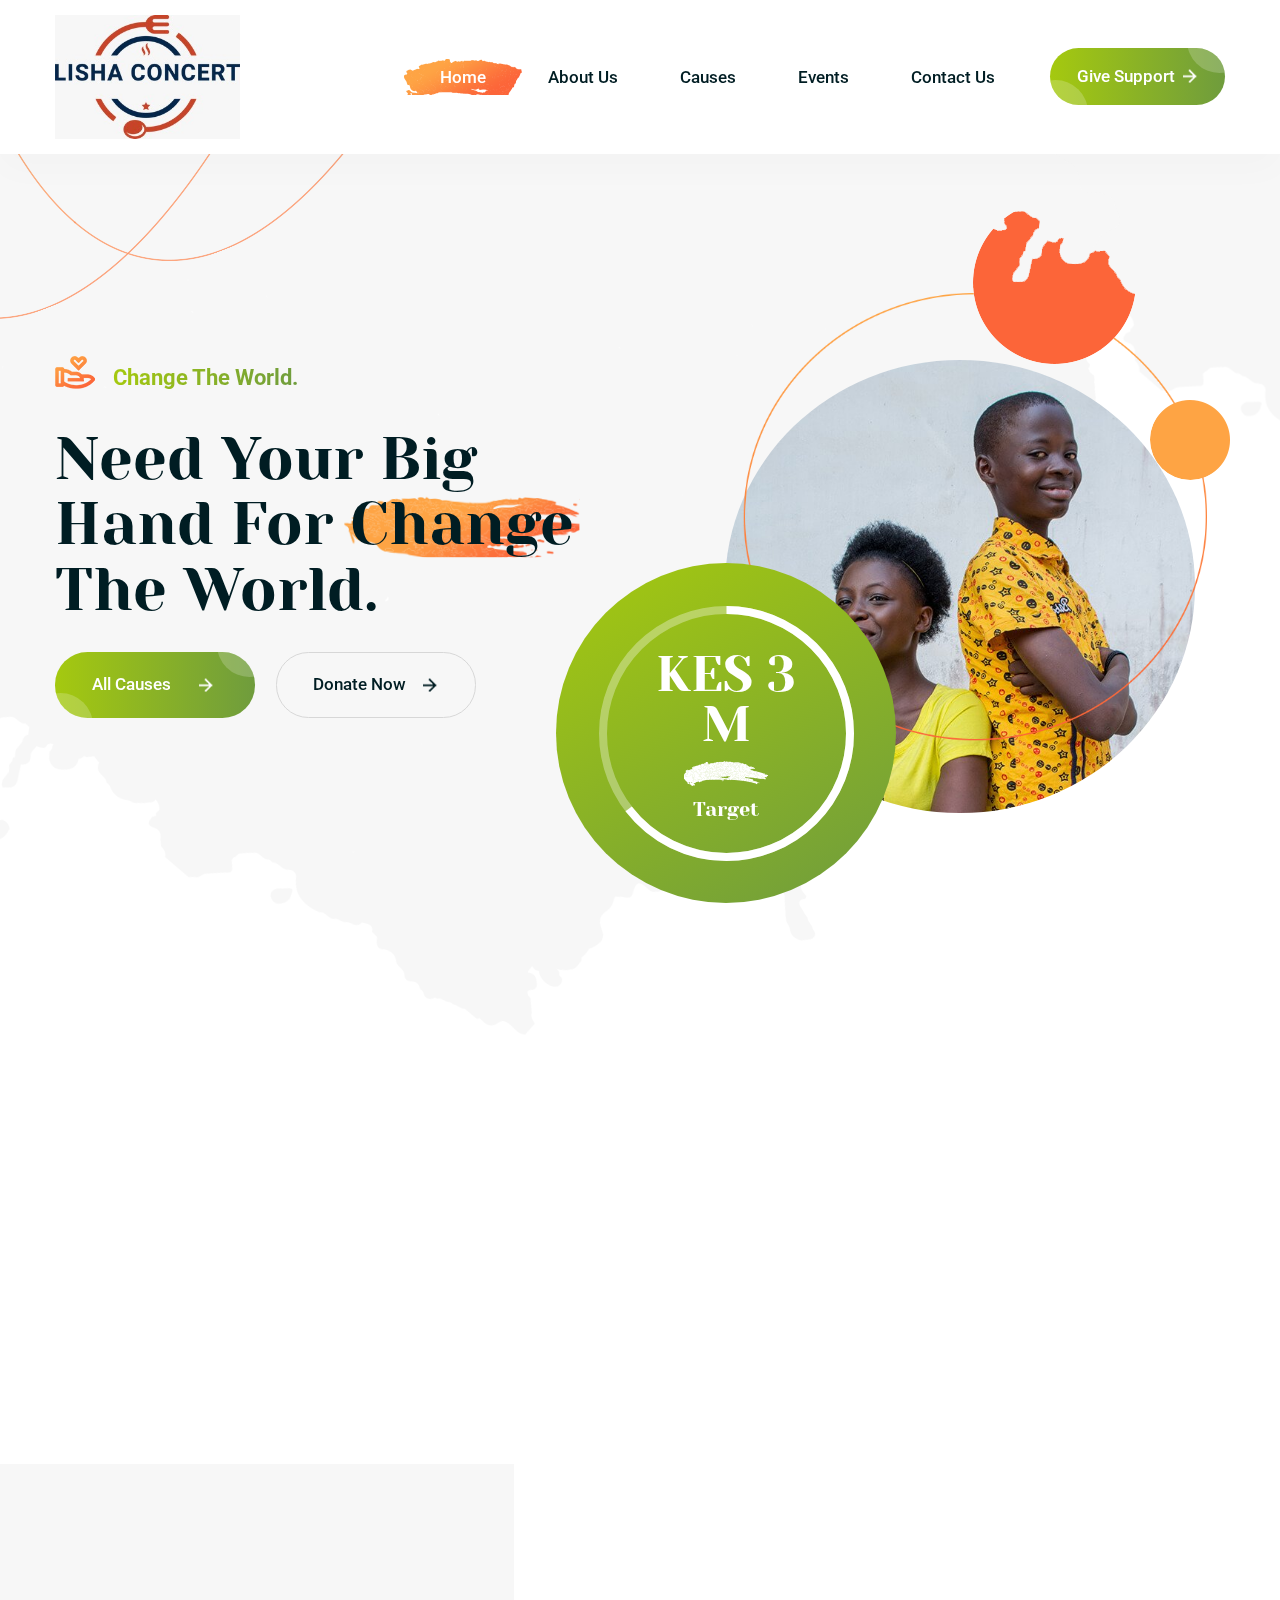
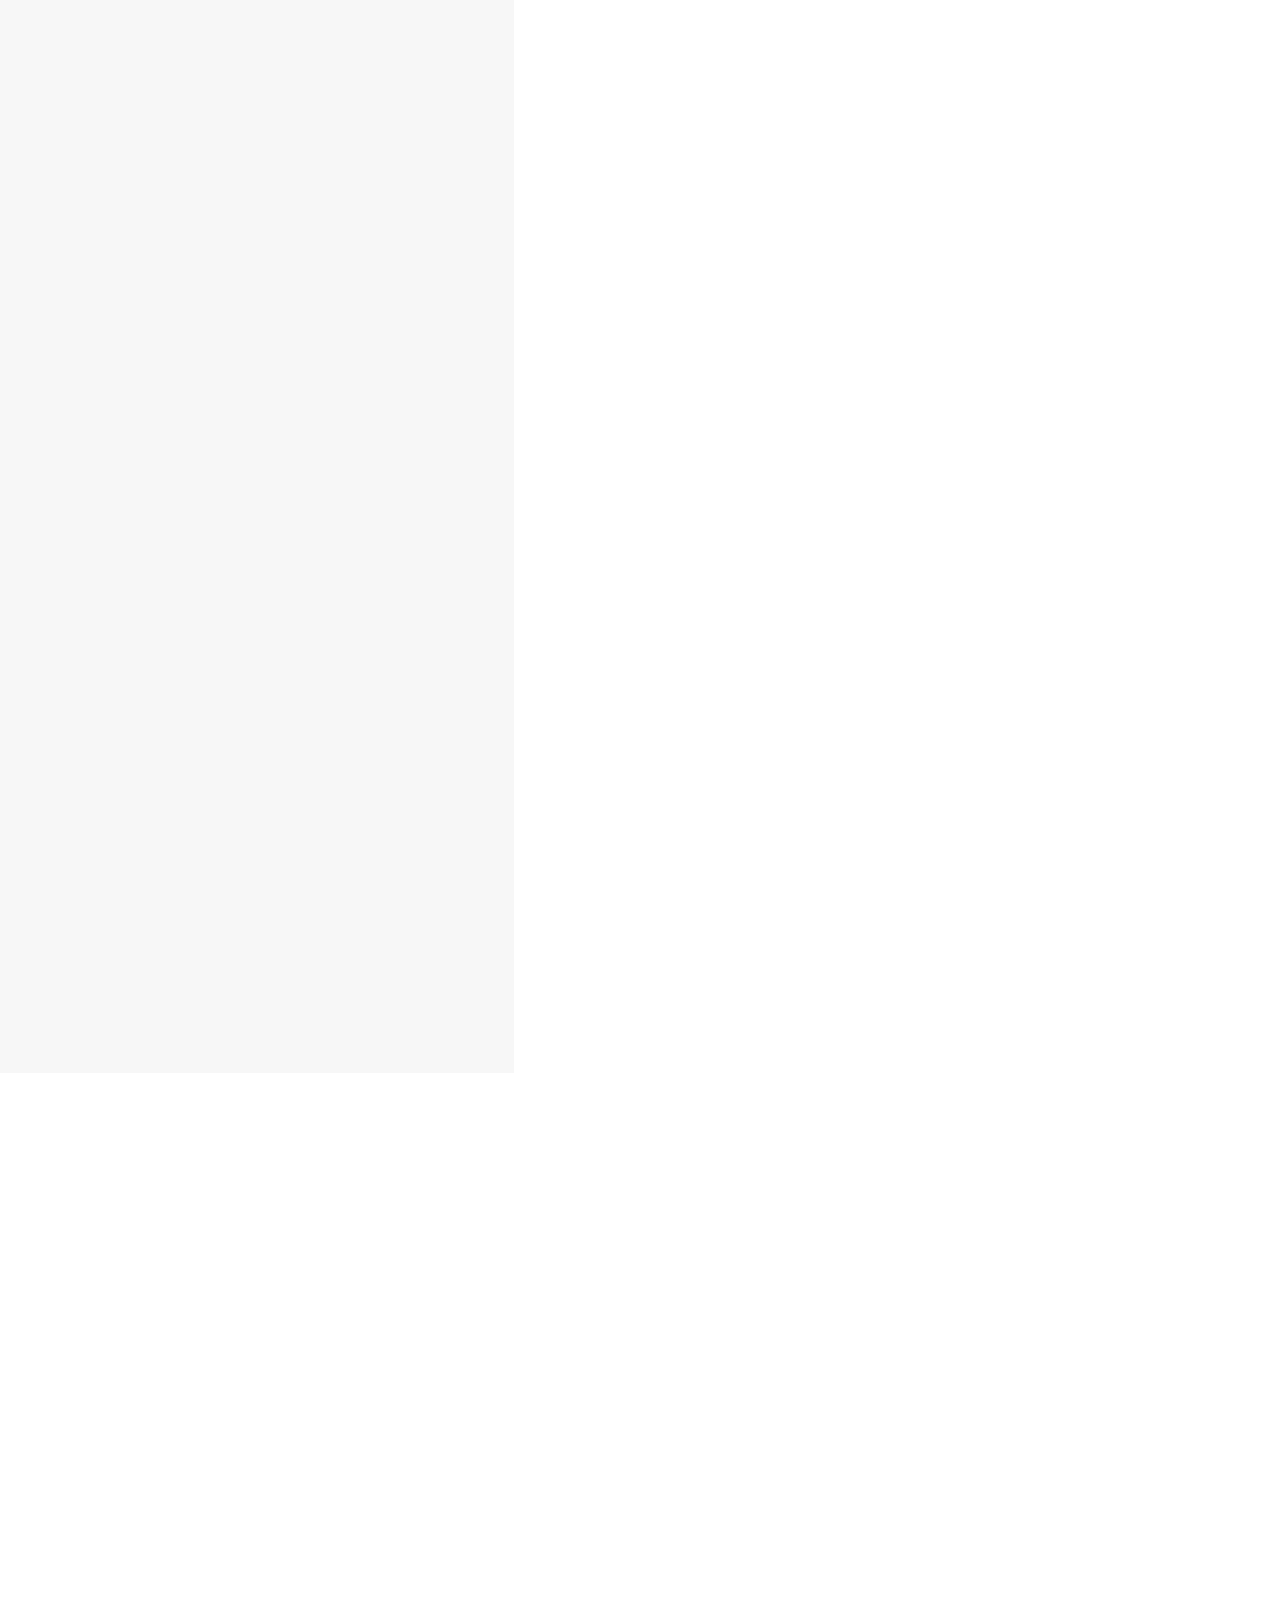
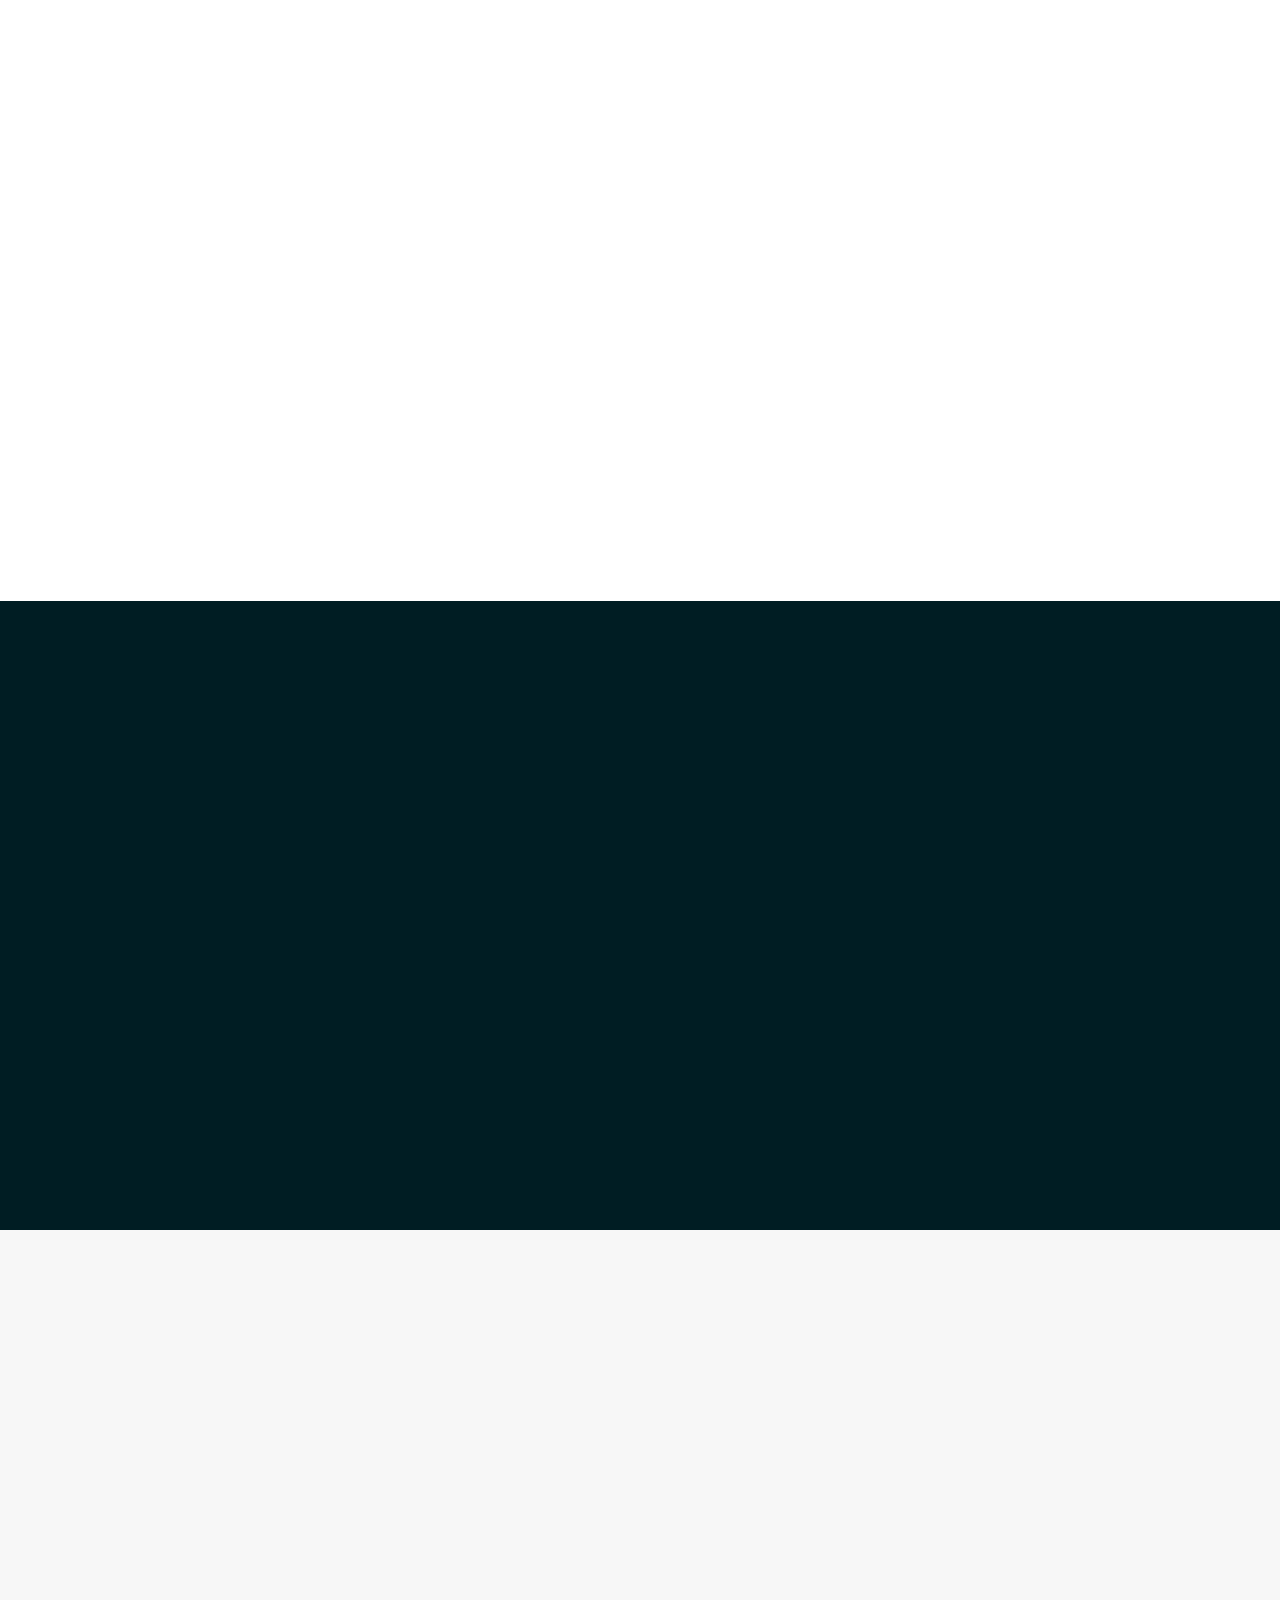
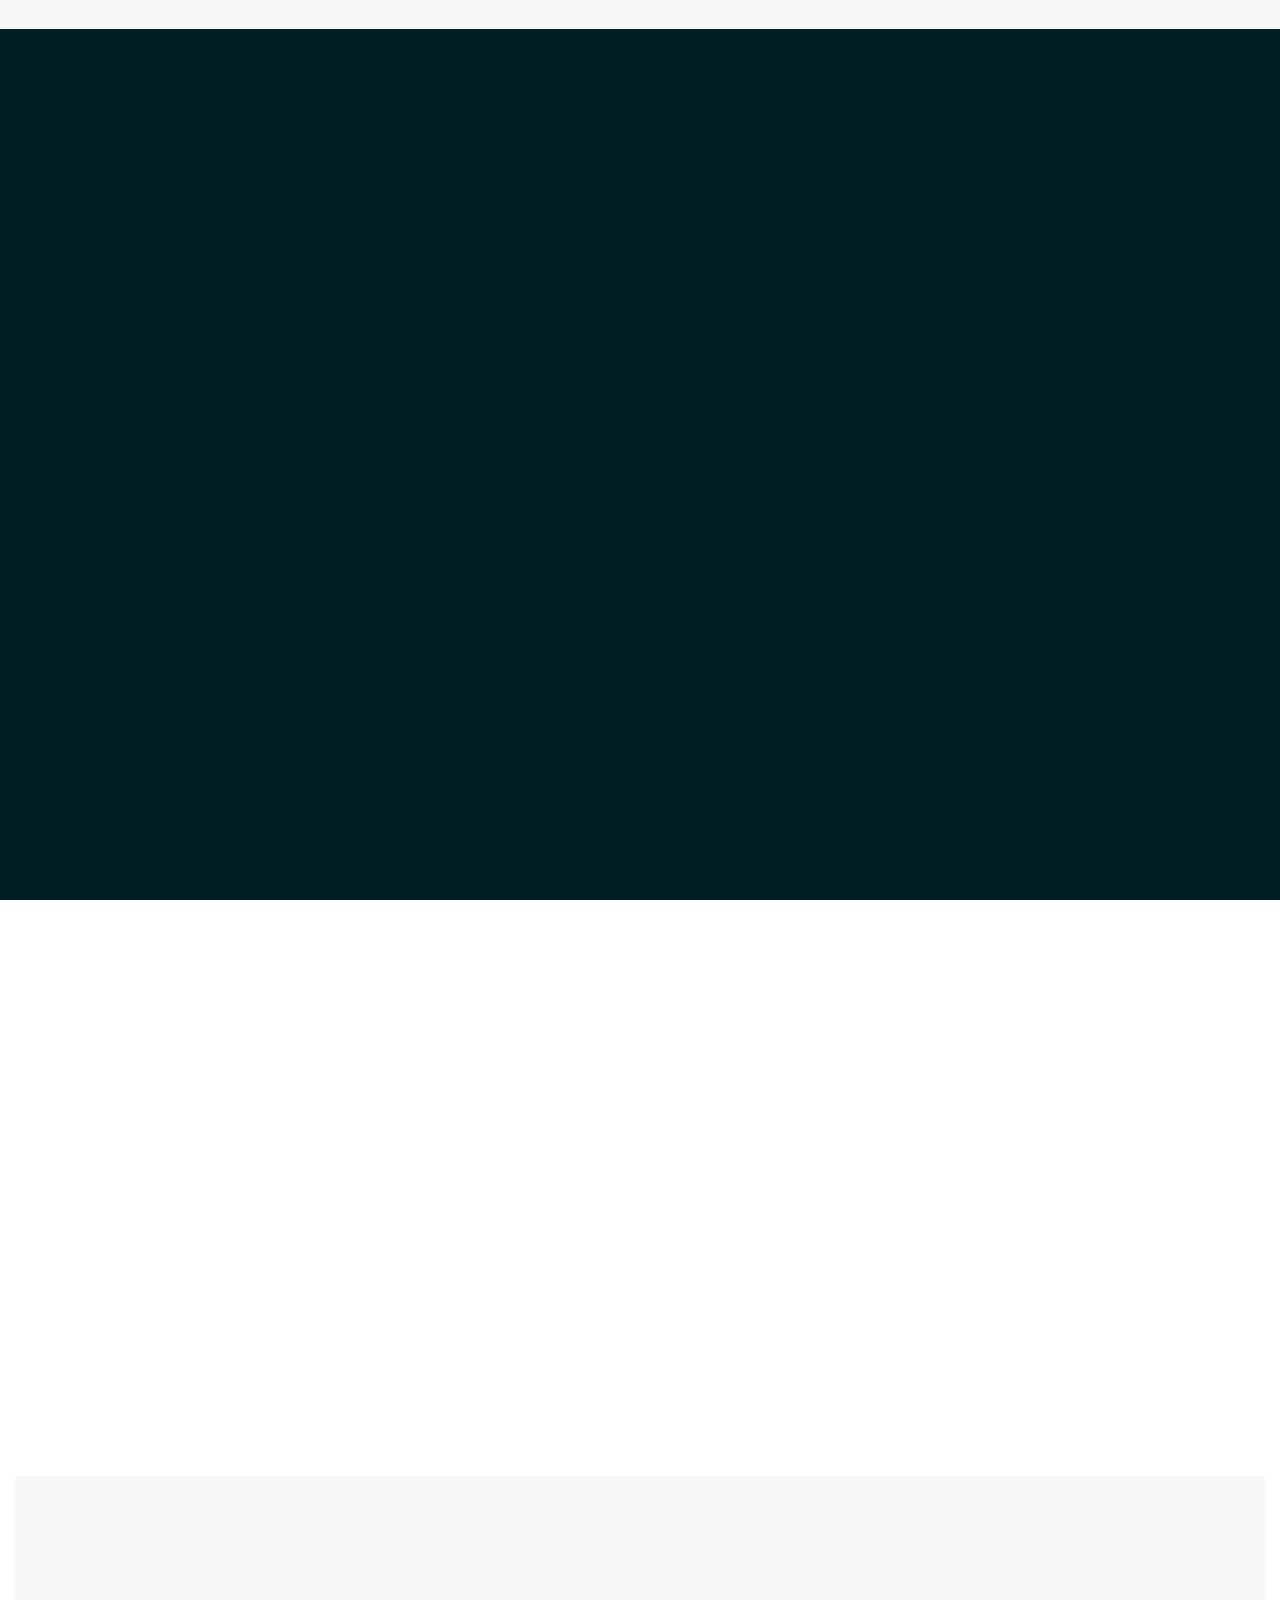
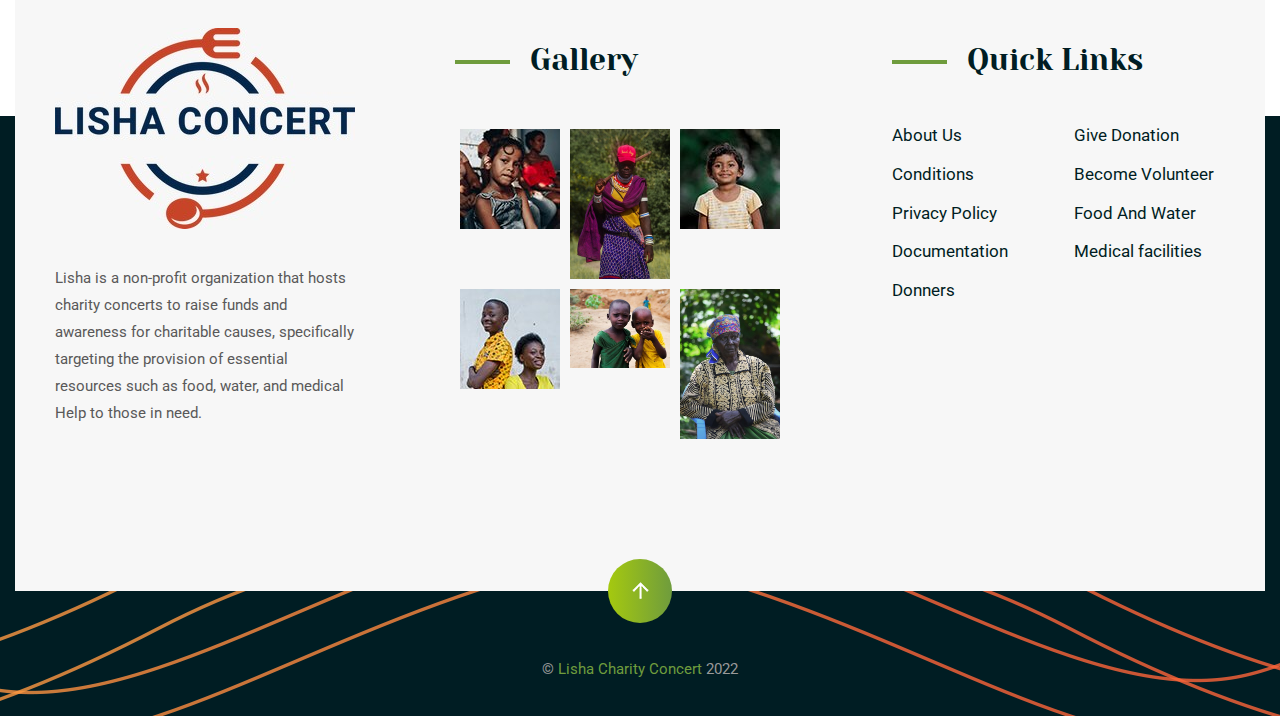
==== index.html @ ec99d7b7 "1st commit" ====
<!DOCTYPE html>
<html lang="en">

<head>
    <meta charset="utf-8">
    <meta http-equiv="X-UA-Compatible" content="IE=edge">
    <meta name="viewport" content="width=device-width, initial-scale=1.0" />

    <title>Lisha Charity Concert</title>

    <!--== Favicon ==-->
    <link rel="shortcut icon" href="assets/img/favicon.ico" type="image/x-icon" />

    <!--== Google Fonts ==-->
    <link href="https://fonts.googleapis.com/css?family=Yeseva+One:400" rel="stylesheet">
    <link href="https://fonts.googleapis.com/css?family=Roboto:300,400,400i,500,500i,700,700i" rel="stylesheet">

    <!--== Bootstrap CSS ==-->
    <link href="assets/css/bootstrap.min.css" rel="stylesheet"/>
    <!--== Icofont CSS ==-->
    <link href="assets/css/icofont.css" rel="stylesheet"/>
    <!--== ElegantIcons CSS ==-->
    <link href="assets/css/elegantIcons.css" rel="stylesheet"/>
    <!--== Animate CSS ==-->
    <link href="assets/css/animate.css" rel="stylesheet"/>
    <!--== Aos CSS ==-->
    <link href="assets/css/aos.css" rel="stylesheet"/>
    <!--== FancyBox CSS ==-->
    <link href="assets/css/jquery.fancybox.min.css" rel="stylesheet"/>
    <!--== Slicknav CSS ==-->
    <link href="assets/css/slicknav.css" rel="stylesheet"/>
    <!--== Swiper CSS ==-->
    <link href="assets/css/swiper.min.css" rel="stylesheet"/>
    <!--== Main Style CSS ==-->
    <link href="assets/css/style.css" rel="stylesheet" />

</head>

<body>

<!--wrapper start-->
<div class="wrapper home-default-wrapper">

  <!--== Start Preloader Content ==-->
  <div class="preloader-wrap">
    <div class="preloader">
      <span class="dot"></span>
      <div class="dots">
        <span></span>
        <span></span>
        <span></span>
      </div>
    </div>
  </div>
  <!--== End Preloader Content ==-->

  <!--== Start Header Wrapper ==-->
  <header class="header-area header-default sticky-header">
    <div class="container">
      <div class="row align-items-center">
        <div class="col-5 col-sm-3 col-md-3 col-lg-2 pr-0">
          <div class="header-logo-area">
            <a href="index.html">
              <img class="logo-main" src="assets/img/logo.png" alt="Logo" />
              <img class="logo-light" src="assets/img/logo.png" alt="Logo" />
            </a>
          </div>
        </div>
        <div class="col-7 col-sm-9 col-md-9 col-lg-10">
          <div class="header-align">
            <div class="header-navigation-area">
              <ul class="main-menu nav justify-content-center">
                <li class="active"><a href="index.html">Home</a></li>
                <li><a href="about.html">About Us</a></li>
                <li class="has-submenu"><a href="causes.html">Causes</a>
                  <!-- <ul class="submenu-nav">
                    <li><a href="causes.html">Causes</a></li>
                    <li><a href="causes-details.html">Causes Details</a></li>
                  </ul> -->
                </li>
                
                <li class="has-submenu"><a href="event-details.html">Events</a>
                  <!-- <ul class="submenu-nav">
                    <li><a href="event-details.html">Event Details</a></li>
                    <li><a href="volunteer.html">Volunteer</a></li>
                  </ul> -->
                </li>
                <li><a href="contact.html">Contact Us</a></li>
              </ul>
            </div>
            <div class="header-action-area">
              <button class="btn-menu d-xl-none">
                <span></span>
                <span></span>
                <span></span>
              </button>
              <a href="contact.html" class="btn-theme btn-gradient btn-slide btn-style">Give Support <img class="icon icon-img" src="assets/img/icons/arrow-line-right2.png" alt="Icon"></a>
            </div>
          </div>
        </div>
      </div>
    </div>
  </header>
  <!--== End Header Wrapper ==-->
  
  <main class="main-content">
    <!--== Start Hero Area Wrapper ==-->
    <section class="home-slider-area slider-default">
      <div class="home-slider-content">
        <!-- Start Slide Item -->
        <div class="home-slider-item">
          <div class="slider-content-area">
            <div class="container">
              <div class="row">
                <div class="col-md-6 col-lg-6 col-xl-7">
                  <div class="content" data-aos="fade-right" data-aos-duration="1000">
                    <div class="subtitle-content">
                      <img src="assets/img/icons/1.png" alt="Givest-HasTech">
                      <h6>Change The World.</h6>
                    </div>
                    <div class="tittle-wrp">
                      <h2>Need Your Big Hand For <span>Change</span> The World.</h2>
                    </div>
                    <div class="btn-wrp">
                      <a href="causes.html" class="btn-theme btn-gradient btn-slide btn-style">All Causes <img class="icon icon-img" src="assets/img/icons/arrow-line-right2.png" alt="Icon"></a>
                      <a href="#/" class="btn-theme btn-border btn-black btn-style">Donate Now <img class="icon icon-img" src="assets/img/icons/arrow-right-line-dark.png" alt="Icon"></a>
                    </div>
                  </div>
                </div>
                <div class="col-md-5 offset-md-1 col-lg-5 offset-lg-1 col-xl-5 offset-xl-0">
                  <div class="layer-style">
                    <div class="thumb scene">
                      <span class="scene-layer" data-depth="0.20">                     
                        <img class="" src="assets/img/slider/1.jpg" alt="Image-Givest">
                      </span>
                      <div class="shape-circle scene">
                        <span class="scene-layer" data-depth="0.10">
                          <img src="assets/img/shape/circle1.png" alt="Image-Givest">
                        </span>
                        <span class="scene-layer" data-depth="0.40">                        
                          <img class="circle-img" src="assets/img/shape/2.png" alt="Image-Givest">
                        </span>
                      </div>
                    </div>
                    <div class="shape-style1 scene">
                      <span class="scene-layer" data-depth="0.30">
                        <img src="assets/img/shape/1.png" alt="Image-Givest">
                      </span>
                    </div>
                    <div class="donate-circle-wrp">
                      <div class="pie-chart-circle" data-size="255" data-line-width="8" data-line-cap="butt" data-track-color="#ffffff54" data-bar-color="#fff" data-percent="68"></div>
                      <div class="donate-content">
                        <div class="raised-amount">KES 3 M</div>
                        <img class="line-shape-img" src="assets/img/shape/line-s2.png" alt="Image-Givest">
                        <h5 class="donate-title">Target</h5>
                      </div>
                    </div>
                  </div>
                </div>
              </div>
            </div>
            <div class="slider-shape">
              <div class="shape-style1">
                <img class="shape-img1" src="assets/img/shape/map1.png" alt="Image-Givest">
              </div>
              <div class="shape-style2">
                <img class="shape-img2" src="assets/img/shape/map2.png" alt="Image-Givest">
              </div>
              <div class="shape-style3">
                <img class="shape-img3" src="assets/img/shape/banner-line1.png" alt="Image-Givest">
              </div>
              <div class="shape-style4">
                <img class="shape-img3" src="assets/img/shape/banner-line2.png" alt="Image-Givest">
              </div>
            </div>
          </div>
        </div>
        <!-- End Slide Item -->
      </div>
    </section>
    <!--== End Hero Area Wrapper ==-->

    <!--== Start Service Area ==-->
    <section class="service-area service-default-area">
      <div class="container">
        <div class="row icon-box-style1" data-aos="fade-up" data-aos-duration="1000">
          <div class="col-md-6 col-lg-4">
            <div class="icon-box-item item-one mb-md-30">
              <div class="icon-box-top">
                <div class="icon-box">
                  <img class="icon-img" src="assets/img/icons/s1.png" alt="Icon">
                </div>
                <h4 class="title">Clean Water</h4>
              </div>
              <div class="content">
                <div class="separator-line">
                  <img src="assets/img/shape/line-s1.png" alt="Givest-HasTech">
                </div>
                <p> clean water is an essential resource that is necessary for human survival, good health, and the protection of the environment. It
                  is something that should not be taken for granted, and efforts should be made to ensure that everyone has access to clean water.
                </p>
                <a href="causes-details.html" class="btn-theme btn-white btn-border btn-size-md">View Details <img class="icon icon-img" src="assets/img/icons/arrow-line-right.png" alt="Icon"></a>
              </div>
            </div>
          </div>
          <div class="col-md-6 col-lg-4">
            <div class="icon-box-item item-two mb-md-30">
              <div class="icon-box-top">
                <div class="icon-box">
                  <img class="icon-img" src="assets/img/icons/s2.png" alt="Icon">
                </div>
                <h4 class="title">Healthy Food</h4>
              </div>
              <div class="content">
                <div class="separator-line">
                  <img src="assets/img/shape/line-s1.png" alt="Givest-HasTech">
                </div>
                <p>healthy food is essential for good health, cognitive function, and the well-being of individuals and communities. It is an
                  important resource that should be accessible and available to all.</p>
                <a href="causes-details.html" class="btn-theme btn-white btn-border btn-size-md">View Details <img class="icon icon-img" src="assets/img/icons/arrow-line-right.png" alt="Icon"></a>
              </div>
            </div>
          </div>
          <div class="col-md-6 col-lg-4">
            <div class="icon-box-item item-three">
              <div class="icon-box-top">
                <div class="icon-box">
                  <img class="icon-img" src="assets/img/icons/s3.png" alt="Icon">
                </div>
                <h4 class="title">Medical Help</h4>
              </div>
              <div class="content">
                <div class="separator-line">
                  <img src="assets/img/shape/line-s1.png" alt="Givest-HasTech">
                </div>
                <p>Medical help is essential to a community because it helps to prevent, diagnose, and treat illness and injury. Access to medical
                  care is crucial for maintaining the health and well-being of a community, as it enables individuals to receive the treatment they
                  need to recover from illness or injury and to prevent the spread of disease.</p>
                <a href="causes-details.html" class="btn-theme btn-white btn-border btn-size-md">View Details <img class="icon icon-img" src="assets/img/icons/arrow-line-right.png" alt="Icon"></a>
              </div>
            </div>
          </div>
        </div>
      </div>
    </section>
    <!--== End Service Area ==-->

    <!--== Start About Area ==-->
    <section class="about-area about-default-area">
      <div class="container">
        <div class="row">
          <div class="col-lg-9">
            <div class="section-title position-relative z-index-1" data-aos="fade-up" data-aos-duration="1000">
              <h5 class="subtitle line-theme-color">About Us.</h5>
              <h2 class="title"><span>Lisha Charity Concert</span> is a Non Profitable Organization.</h2>
            </div>
          </div>
        </div>
        <div class="row">
          <div class="col-lg-6 col-xl-7">
            <div class="layer-style" data-aos="fade-up" data-aos-duration="1100">
              <div class="thumb">
                <div class="row m-0">
                  <div class="col-sm-4 col-md-4 col-lg-4 col-xl-4 p-0 d-none d-sm-block d-lg-none d-xl-block tilt-animation">
                    <img src="assets/img/about/1.jpg" alt="Image-Givest">
                  </div>
                  <div class="col-sm-8 col-md-8 col-lg-12 col-xl-8 p-0 tilt-animation">
                    <img class="img-two" src="assets/img/about/2.jpg" alt="Image-Givest">
                  </div>
                </div>
              </div>
            </div>
          </div>
          <div class="col-lg-6 col-xl-5">
            <div class="about-content" data-aos="fade-up" data-aos-duration="1100">
              <p class="text-style">Lisha is a non-profit organization that hosts charity concerts to raise funds and awareness for charitable causes,
                specifically targeting the provision of essential resources such as food, water, and medical Help to those in need.
</p>
              <p>Our ultimate goal is to create a world where everyone has access to these essential resources and can live a healthy and fulfilling
                life. We believe that by coming together and supporting one another, we can create a brighter future for all.</p>
              <p class="mb-0">The Concerts works to provide these resources to communities in need due to poverty, natural disasters, or other
                challenges. By supporting the Lisha Charity concerts, attendees can contribute to a worthy cause and make a difference in the lives of
                others.</p>
              <ul class="list-icon-style">
                <li><img class="icon-img" src="assets/img/icons/check-double-line.png" alt="Image-Givest"> Need to Solve Food, Water <br> and Health Crisis </li>
                <li class="line-center"></li>
                <li><img class="icon-img" src="assets/img/icons/check-double-line.png" alt="Image-Givest"> Need to help <br>those in Need.</li>
              </ul>
              <a href="#/" class="btn-theme btn-gradient btn-slide">Donate Now <img class="icon icon-img" src="assets/img/icons/arrow-line-right2.png" alt="Icon"></a>
            </div>
          </div>
        </div>
      </div>
    </section>
    <!--== End About Area ==-->

    <!--== Start Causes Area ==-->
    <section class="causes-area causes-default-area">
      <div class="container">
        <div class="row">
          <div class="col-lg-8 m-auto">
            <div class="section-title text-center" data-aos="fade-up" data-aos-duration="1000">
              <h5 class="subtitle line-theme-color">Check Causes</h5>
              <h2 class="title title-style">The Lisha Charity Concert SDG's <img class="img-shape" src="assets/img/shape/3.png" alt="Image-Givest"></h2>
            </div>
          </div>
        </div>
        <div class="row" data-aos="fade-up" data-aos-duration="1000">
          <div class="col-md-6 col-lg-4">
            <div class="causes-item mb-md-30">
              <div class="thumb">
                <img src="assets/img/causes/pexels-photo-1657935.jpg" alt="Givest-HasTech">
              </div>
              <div class="content">
                <h4 class="title"><a href="causes-details.html">Zero Hunger</a></h4>
                <p>This includes improving agricultural productivity, increasing access to affordable and nutritious food, reducing food loss and
                  waste, and promoting sustainable agriculture and food systems.</p>
              </div>
            </div>
          </div>
          <div class="col-md-6 col-lg-4">
            <div class="causes-item mb-md-30">
              <div class="thumb">
                <img src="assets/img/causes/pexels-photo-3825541.webp" alt="Givest-HasTech">
              </div>
              <div class="content">
              
                <h4 class="title"><a href="causes-details.html">Good health and Well Being </a></h4>
                <p>The Good Health and Well-Being SDG seeks to ensure that all people, regardless of their circumstances, have the opportunity to live
                  healthy, productive lives. This goal aims to reduce the burden of disease, improve access to health care, and promote healthy
                  behaviors.</p>
              </div>
            </div>
          </div>
          <div class="col-md-6 col-lg-4">
            <div class="causes-item">
              <div class="thumb">
                <img src="assets/img/causes/pexels-photo-690754.jpg" alt="Givest-HasTech">
              </div>
              <div class="content">
              
                <h4 class="title"><a href="causes-details.html">Clean Water and Sanitation

                </a></h4>
                <p>The Clean Water and Sanitation SDG seeks to ensure that all people have access to sufficient, safe, and affordable water for their personal and domestic use, and that there is adequate infrastructure for the collection, treatment, and disposal of wastewater.</p>
              </div>
              
            </div>
          </div>
        </div>
      </div>
    </section>
    <!--== End Causes Area ==-->

    <!--== Start Donate Area ==-->
    <section class="donate-area donate-default-area bgcolor-theme3">
      <div class="container">
        <div class="row">
          <div class="col-lg-7 col-xxl-7">
            <div class="content" data-aos="fade-up" data-aos-duration="1000">
              <div class="section-title">
                <h5 class="subtitle line-theme-color mb-7">Make A Donation</h5>
                <h2 class="title title-style text-white">Need For Pure Water For Kenyan People. <img class="img-shape" src="assets/img/shape/3.png" alt="Image-Givest"></h2>
              </div>
              <div class="donate-form">
                <form action="#">
                  <div class="btn-wrp">
                    <a href="#/" class="btn-theme btn-gradient btn-slide">Donate Now <img class="icon icon-img" src="assets/img/icons/arrow-line-right2.png" alt="Icon"></a>
                    <a href="#/" class="btn-theme btn-gradient btn-border">Join Events <img class="icon icon-img" src="assets/img/icons/arrow-line-right2-gradient.png" alt="Icon"></a>
                  </div>
                </form>
              </div>
            </div>
          </div>
        </div>
      </div>
    </section>
    <!--== End Donate Area ==-->

    <!--== Start Funfact Area ==-->
    <section class="funfact-area funfact-default-area">
      <div class="container">
        <div class="row row-gutter-0 funfact-items-style1" data-aos="fade-up" data-aos-duration="1000">
          <div class="col-sm-6 col-md-4 funfact-item">
            <div class="inner-content">
              <div class="icon-box">
                <img class="icon" src="assets/img/icons/f1.png" alt="Image-Givest">
                <img class="shape-img" src="assets/img/shape/4.png" alt="Image-Givest">
              </div>
              <div class="content">
                <div class="number">
                  <h2><span class="counter-animate">23</span>+</h2>
                </div>
                <img class="line-shape" src="assets/img/shape/funfact-line1.png" alt="Image-Givest">
                <p class="title">// Counties</p>
              </div>
            </div>
          </div>
          <div class="col-sm-6 col-md-4 funfact-item">
            <div class="inner-content">
              <div class="icon-box">
                <img class="icon" src="assets/img/icons/f2.png" alt="Image-Givest">
                <img class="shape-img" src="assets/img/shape/4.png" alt="Image-Givest">
              </div>
              <div class="content">
                <div class="number">
                  <h2><span class="counter-animate">500</span></h2>
                </div>
                <img class="line-shape" src="assets/img/shape/funfact-line1.png" alt="Image-Givest">
                <p class="title">// House Holds</p>
              </div>
            </div>
          </div>
          <div class="col-sm-6 col-md-4 funfact-item">
            <div class="inner-content">
              <div class="icon-box">
                <img class="icon" src="assets/img/icons/f3.png" alt="Image-Givest">
                <img class="shape-img" src="assets/img/shape/4.png" alt="Image-Givest">
              </div>
              <div class="content">
                <div class="number">
                  <h2><span class="counter-animate">2500</span>+</h2>
                </div>
                <img class="line-shape" src="assets/img/shape/funfact-line1.png" alt="Image-Givest">
                <p class="title">// People</p>
              </div>
            </div>
          </div>
        </div>
      </div>
    </section>
    <!--== End Funfact Area ==-->


    <!--== Start Testimonial Area ==-->
    <section class="testimonial-area testimonial-default-area bgcolor-theme3">
      <div class="container">
        <div class="row">
          <div class="col-md-12 col-lg-4 col-xl-5">
            <div class="title-wrp" data-bg-img="assets/img/testimonial/bg-testi1.jpg" data-aos="fade-right" data-aos-duration="1000">
              <div class="section-title">
                <h5 class="subtitle line-white-color text-white mb-7">Recent Events</h5>
                <h2 class="title title-style text-white">What People Say About Us. <img class="img-shape" src="assets/img/shape/3.png" alt="Image-Givest"></h2>
              </div>
            </div>
          </div>
          <div class="col-md-12 col-lg-7 col-xl-6">
            <div class="testimonial-content" data-aos="fade-up" data-aos-duration="1000">
              <div class="testimonial-slider-content">
                <div class="swiper-container testimonial-slider-container">
                  <div class="swiper-wrapper testimonial-slider">
                    <div class="swiper-slide testimonial-single">
                      <div class="client-thumb-wrp">
                        <div class="client-thumb">
                          <img src="assets/img/testimonial/1.png" alt="Image-Givest">
                        </div>
                        <div class="quote-icon">“</div>
                      </div>
                      <div class="client-content">
                        <p>The leap into electronic typesetting, essentially unchanged was popularised the release Letraset sheets containing and more recently desktop publishing like Aldus maker including.</p>
                      </div>
                      <div class="client-info">
                        <img class="shape-line-img" src="assets/img/shape/line-t1.png" alt="Image-Givest">
                        <h4 class="name">Harvey Harrington</h4>
                        <h6 class="designation">Senior Volunteer</h6>
                      </div>
                    </div>
                    <div class="swiper-slide testimonial-single">
                      <div class="client-thumb-wrp">
                        <div class="client-thumb">
                          <img src="assets/img/testimonial/2.png" alt="Image-Givest">
                        </div>
                        <div class="quote-icon">“</div>
                      </div>
                      <div class="client-content">
                        <p>It is long established fact that reader will distract by the readable content a page when looking atten layout. The point of using  and that it has a normal distribution of letters</p>
                      </div>
                      <div class="client-info">
                        <img class="shape-line-img" src="assets/img/shape/line-t1.png" alt="Image-Givest">
                        <h4 class="name">Julia Steve</h4>
                        <h6 class="designation">Senior Volunteer</h6>
                      </div>
                    </div>
                  </div>
                  <!-- Add Arrows -->
                  <div class="navigation-wrp">
                    <div class="swiper-button-prev"><img class="icon-img" src="assets/img/icons/test-arrow-left.png" alt="Image-Icon"></div>
                    <div class="swiper-button-next"><img class="icon-img" src="assets/img/icons/test-arrow-right.png" alt="Image-Icon"></div>
                  </div>
                </div>
              </div>
            </div>
          </div>
        </div>
      </div>
    </section>
    <!--== End Testimonial Area ==-->

  

    <!--== Start Brand Logo Area ==-->
    <section class="brand-logo-area brand-logo-default-area">
      <div class="container">
        <div class="row" data-aos="fade-up" data-aos-duration="1000">
          <div class="col-sm-8 offset-sm-2 col-md-8 offset-md-2 col-lg-4 offset-lg-0 col-xl-4">
            <div class="section-title text-center text-lg-start">
              <h2 class="title title-style mt-xl-30">Our Current Partners. <img class="img-shape" src="assets/img/shape/3.png" alt="Image-Givest"></h2>
            </div>
          </div>
          <div class="col-lg-8 col-xl-7 offset-xl-1">
            <div class="brand-logo-content">
              <div class="row row-cols-3 row-cols-sm-5">
                <div class="col">
                  <div class="brand-logo-item">
                    <img src="assets/img/ligiso.jpg" alt="Image-Givest">
                  </div>
                </div>
                <div class="col">
                  <div class="brand-logo-item">
                    <img src="assets/img/transhub.png" alt="Image-Givest">
                  </div>
                </div>
                <div class="col">
                  <div class="brand-logo-item">
                    <img src="assets/img/9f0abdbb-ef9c-4dd6-976f-261fee3160b3.jpg" alt="Image-Givest">
                  </div>
                </div>
                <div class="col">
                  <div class="brand-logo-item">
                    <img src="assets/img/Web capture_20-12-2022_162346_.jpeg" alt="Image-Givest">
                  </div>
                </div>
                <div class="col">
                  <div class="brand-logo-item">
                    <img src="assets/img/heartbeat.jpg" alt="Image-Givest">
                  </div>
                </div>
                <div class="col">
                  <div class="brand-logo-item">
                    <img src="assets/img/legco.jpg" alt="Image-Givest">
                  </div>
                </div>
                <div class="col">
                  <div class="brand-logo-item">
                    <img src="assets/img/save africa.jpg" alt="Image-Givest">
                  </div>
                </div>
                <div class="col">
                  <div class="brand-logo-item">
                    <img src="assets/img/TRINITY STUDIOS LOGO white png.png" alt="Image-Givest">
                  </div>
                </div>
                <div class="col">
                  <div class="brand-logo-item">
                    <img src="assets/img/imarika.jpg" alt="Image-Givest">
                  </div>
                </div>
                <div class="col">
                  <div class="brand-logo-item">
                    <img src="assets/img/brand-logo/10.png" alt="Image-Givest">
                  </div>
                </div>
              </div>
            </div>
          </div>
        </div>
      </div>
    </section>
    <!--== End Brand Logo Area ==-->
  </main>

  <!--== Start Footer Area Wrapper ==-->
  <footer class="footer-area">
    <div class="footer-main">
      <div class="container">
        <div class="row">
          <div class="col-sm-12 col-md-6 col-lg-4 col-xl-4">
            <div class="widget-item">
              <div class="about-widget">
                <a class="footer-logo" href="index.html">
                  <img src="assets/img/logo.png" alt="Logo">
                </a>
                <p>Lisha is a non-profit organization that hosts charity concerts to raise funds and awareness for charitable causes, specifically
                  targeting the provision of essential resources such as food, water, and medical Help to those in need.</p>
                <!-- <div class="widget-total-raised">
                  <h4 class="raised-title">Total Raised:</h4>
                  <div class="raised-amount">$8,965</div>
                </div> -->
              </div>
            </div>
          </div>
          <div class="col-sm-6 col-md-6 col-lg-4 col-xl-4">
            <div class="widget-item">
              <h4 class="widget-title line-style">Gallery</h4>
              <div class="widget-gallery">
                <div class="row row-cols-3 row-gutter-10">
                  <div class="col">
                    <div class="gallery-item">
                      <img src="assets/img/photos/gallery1.jpg" alt="Givest-HasTech">
                      <a class="icon" href="#/"><i class="icofont-instagram"></i></a>
                    </div>
                  </div>
                  <div class="col">
                    <div class="gallery-item">
                      <img src="assets/img/photos/p2.jpg" alt="Givest-HasTech">
                      <a class="icon" href="#/"><i class="icofont-instagram"></i></a>
                    </div>
                  </div>
                  <div class="col">
                    <div class="gallery-item">
                      <img src="assets/img/photos/gallery3.jpg" alt="Givest-HasTech">
                      <a class="icon" href="#/"><i class="icofont-instagram"></i></a>
                    </div>
                  </div>
                  <div class="col">
                    <div class="gallery-item">
                      <img src="assets/img/photos/gallery4.jpg" alt="Givest-HasTech">
                      <a class="icon" href="#/"><i class="icofont-instagram"></i></a>
                    </div>
                  </div>
                  <div class="col">
                    <div class="gallery-item">
                      <img src="assets/img/photos/p4.jpg" alt="Givest-HasTech">
                      <a class="icon" href="#/"><i class="icofont-instagram"></i></a>
                    </div>
                  </div>
                  <div class="col">
                    <div class="gallery-item">
                      <img src="assets/img/photos/p3.jpg" alt="Givest-HasTech">
                      <a class="icon" href="#/"><i class="icofont-instagram"></i></a>
                    </div>
                  </div>
                </div>
              </div>              
            </div>
          </div>
          <div class="col-sm-6 col-md-6 col-lg-4 col-xl-4">
            <div class="widget-item menu-wrap-two-column">
              <h4 class="widget-title line-style">Quick Links</h4>
              <nav class="widget-menu-wrap">
                <div class="row">
                  <div class="col-6 col-sm-6 col-md-6 pr-sm-5">
                    <ul class="nav-menu nav">
                      <li><a href="about.html">About Us</a></li>
                      <li><a href="#/">Conditions</a></li>
                      <li><a href="#/">Privacy Policy</a></li>
                      <li><a href="#/">Documentation</a></li>
                      <li><a href="#/">Donners</a></li>
                    </ul>
                  </div>
                  <div class="col-6 col-sm-6 col-md-6 pl-sm-5">
                    <ul class="nav-menu nav align-right">
                      <li><a href="#/">Give Donation</a></li>
                      <li><a href="volunteer.html">Become Volunteer</a></li>
                      <li><a href="causes-details.html">Food And Water</a></li>
                      <li><a href="causes-details.html">Medical facilities</a></li>
                    </ul>
                  </div>
                </div>
              </nav>
            </div>
          </div>
        </div>
      </div>
      <!--== Scroll Top Button ==-->
      <div class="scroll-to-top"><img src="assets/img/icons/arrow-up-line.png" alt="Icon-Image"></div>
    </div>
    <div class="footer-bottom">
      <div class="container">
        <div class="footer-bottom-content">
          <div class="row align-items-center">
            <div class="col-12">
              <div class="widget-copyright text-center">
                <p>© <span><a href="LishaConcert.co.ke"> Lisha Charity Concert</a> </span> 2022
                  <!-- . Made with <i class="icon_heart"></i> by <a target="_blank" href="https://www.hasthemes.com">HasThemes -->

                  </a></p>
              </div>
            </div>
          </div>
        </div>
      </div>
    </div>
    <div class="shape-layer">
      <img src="assets/img/shape/footer-line.png" alt="Image-Givest">
    </div>
  </footer>
  <!--== End Footer Area Wrapper ==-->

  <!--== Start Side Menu ==-->
  <aside class="off-canvas-wrapper">
    <div class="off-canvas-inner">
      <div class="off-canvas-overlay"></div>
      <!-- Start Off Canvas Content Wrapper -->
      <div class="off-canvas-content">
        <!-- Off Canvas Header -->
        <div class="off-canvas-header">
          <div class="logo-area">
            <a href="index.html"><img src="assets/img/logo.png" alt="Logo" /></a>
          </div>
          <div class="close-action">
            <button class="btn-close"><i class="icofont-close"></i></button>
          </div>
        </div>

        <div class="off-canvas-item">
          <!-- Start Mobile Menu Wrapper -->
          <div class="res-mobile-menu menu-active-one">
            <!-- Note Content Auto Generate By Jquery From Main Menu -->
          </div>
          <!-- End Mobile Menu Wrapper -->
        </div>
        <!-- Off Canvas Footer -->
        <div class="off-canvas-footer"></div>
      </div>
      <!-- End Off Canvas Content Wrapper -->
    </div>
  </aside>
  <!--== End Side Menu ==-->  
</div>

<!--=======================Javascript============================-->

<!--=== Modernizr Min Js ===-->
<script src="assets/js/modernizr.js"></script>
<!--=== jQuery Min Js ===-->
<script src="assets/js/jquery-main.js"></script>
<!--=== jQuery Migration Min Js ===-->
<script src="assets/js/jquery-migrate.js"></script>
<!--=== Popper Min Js ===-->
<script src="assets/js/popper.min.js"></script>
<!--=== Bootstrap Min Js ===-->
<script src="assets/js/bootstrap.min.js"></script>
<!--=== jquery Appear Js ===-->
<script src="assets/js/jquery.appear.js"></script>
<!--=== jquery Swiper Min Js ===-->
<script src="assets/js/swiper.min.js"></script>
<!--=== jquery Fancybox Min Js ===-->
<script src="assets/js/fancybox.min.js"></script>
<!--=== jquery Aos Min Js ===-->
<script src="assets/js/aos.min.js"></script>
<!--=== jquery Tilt Animation Js ===-->
<script src="assets/js/tilt-animation.js"></script>
<!--=== jquery Scene Mouse Move Min Js ===-->
<script src="assets/js/parallax.min.js"></script>
<!--=== jquery Slicknav Js ===-->
<script src="assets/js/jquery.slicknav.js"></script>
<!--=== jquery Counterup Js ===-->
<script src="assets/js/counterup.js"></script>
<!--=== jquery Waypoint Js ===-->
<script src="assets/js/waypoint.js"></script>
<!--=== jquery Wow Min Js ===-->
<script src="assets/js/wow.min.js"></script>
<!--=== jQuery EasyPieChart Min Js ===-->
<script src="assets/js/jquery.easypiechart.min.js"></script>

<!--=== Custom Js ===-->
<script src="assets/js/custom.js"></script>

</body>

</html>
---- assets/css/elegantIcons.css ----
@font-face {
	font-family: 'ElegantIcons';
	src:url('../fonts/ElegantIcons.eot');
	src:url('../fonts/ElegantIcons.eot?#iefix') format('embedded-opentype'),
		url('../fonts/ElegantIcons.woff') format('woff'),
		url('../fonts/ElegantIcons.ttf') format('truetype'),
		url('../fonts/ElegantIcons.svg#ElegantIcons') format('svg');
	font-weight: normal;
	font-style: normal;
}

/* Use the following CSS code if you want to use data attributes for inserting your icons */
[data-icon]:before {
	font-family: 'ElegantIcons';
	content: attr(data-icon);
	speak: none;
	font-weight: normal;
	font-variant: normal;
	text-transform: none;
	line-height: 1;
	-webkit-font-smoothing: antialiased;
	-moz-osx-font-smoothing: grayscale;
}

/* Use the following CSS code if you want to have a class per icon */
/*
Instead of a list of all class selectors,
you can use the generic selector below, but it's slower:
[class*="your-class-prefix"] {
*/
.arrow_up, .arrow_down, .arrow_left, .arrow_right, .arrow_left-up, .arrow_right-up, .arrow_right-down, .arrow_left-down, .arrow-up-down, .arrow_up-down_alt, .arrow_left-right_alt, .arrow_left-right, .arrow_expand_alt2, .arrow_expand_alt, .arrow_condense, .arrow_expand, .arrow_move, .arrow_carrot-up, .arrow_carrot-down, .arrow_carrot-left, .arrow_carrot-right, .arrow_carrot-2up, .arrow_carrot-2down, .arrow_carrot-2left, .arrow_carrot-2right, .arrow_carrot-up_alt2, .arrow_carrot-down_alt2, .arrow_carrot-left_alt2, .arrow_carrot-right_alt2, .arrow_carrot-2up_alt2, .arrow_carrot-2down_alt2, .arrow_carrot-2left_alt2, .arrow_carrot-2right_alt2, .arrow_triangle-up, .arrow_triangle-down, .arrow_triangle-left, .arrow_triangle-right, .arrow_triangle-up_alt2, .arrow_triangle-down_alt2, .arrow_triangle-left_alt2, .arrow_triangle-right_alt2, .arrow_back, .icon_minus-06, .icon_plus, .icon_close, .icon_check, .icon_minus_alt2, .icon_plus_alt2, .icon_close_alt2, .icon_check_alt2, .icon_zoom-out_alt, .icon_zoom-in_alt, .icon_search, .icon_box-empty, .icon_box-selected, .icon_minus-box, .icon_plus-box, .icon_box-checked, .icon_circle-empty, .icon_circle-slelected, .icon_stop_alt2, .icon_stop, .icon_pause_alt2, .icon_pause, .icon_menu, .icon_menu-square_alt2, .icon_menu-circle_alt2, .icon_ul, .icon_ol, .icon_adjust-horiz, .icon_adjust-vert, .icon_document_alt, .icon_documents_alt, .icon_pencil, .icon_pencil-edit_alt, .icon_pencil-edit, .icon_folder-alt, .icon_folder-open_alt, .icon_folder-add_alt, .icon_info_alt, .icon_error-oct_alt, .icon_error-circle_alt, .icon_error-triangle_alt, .icon_question_alt2, .icon_question, .icon_comment_alt, .icon_chat_alt, .icon_vol-mute_alt, .icon_volume-low_alt, .icon_volume-high_alt, .icon_quotations, .icon_quotations_alt2, .icon_clock_alt, .icon_lock_alt, .icon_lock-open_alt, .icon_key_alt, .icon_cloud_alt, .icon_cloud-upload_alt, .icon_cloud-download_alt, .icon_image, .icon_images, .icon_lightbulb_alt, .icon_gift_alt, .icon_house_alt, .icon_genius, .icon_mobile, .icon_tablet, .icon_laptop, .icon_desktop, .icon_camera_alt, .icon_mail_alt, .icon_cone_alt, .icon_ribbon_alt, .icon_bag_alt, .icon_creditcard, .icon_cart_alt, .icon_paperclip, .icon_tag_alt, .icon_tags_alt, .icon_trash_alt, .icon_cursor_alt, .icon_mic_alt, .icon_compass_alt, .icon_pin_alt, .icon_pushpin_alt, .icon_map_alt, .icon_drawer_alt, .icon_toolbox_alt, .icon_book_alt, .icon_calendar, .icon_film, .icon_table, .icon_contacts_alt, .icon_headphones, .icon_lifesaver, .icon_piechart, .icon_refresh, .icon_link_alt, .icon_link, .icon_loading, .icon_blocked, .icon_archive_alt, .icon_heart_alt, .icon_star_alt, .icon_star-half_alt, .icon_star, .icon_star-half, .icon_tools, .icon_tool, .icon_cog, .icon_cogs, .arrow_up_alt, .arrow_down_alt, .arrow_left_alt, .arrow_right_alt, .arrow_left-up_alt, .arrow_right-up_alt, .arrow_right-down_alt, .arrow_left-down_alt, .arrow_condense_alt, .arrow_expand_alt3, .arrow_carrot_up_alt, .arrow_carrot-down_alt, .arrow_carrot-left_alt, .arrow_carrot-right_alt, .arrow_carrot-2up_alt, .arrow_carrot-2dwnn_alt, .arrow_carrot-2left_alt, .arrow_carrot-2right_alt, .arrow_triangle-up_alt, .arrow_triangle-down_alt, .arrow_triangle-left_alt, .arrow_triangle-right_alt, .icon_minus_alt, .icon_plus_alt, .icon_close_alt, .icon_check_alt, .icon_zoom-out, .icon_zoom-in, .icon_stop_alt, .icon_menu-square_alt, .icon_menu-circle_alt, .icon_document, .icon_documents, .icon_pencil_alt, .icon_folder, .icon_folder-open, .icon_folder-add, .icon_folder_upload, .icon_folder_download, .icon_info, .icon_error-circle, .icon_error-oct, .icon_error-triangle, .icon_question_alt, .icon_comment, .icon_chat, .icon_vol-mute, .icon_volume-low, .icon_volume-high, .icon_quotations_alt, .icon_clock, .icon_lock, .icon_lock-open, .icon_key, .icon_cloud, .icon_cloud-upload, .icon_cloud-download, .icon_lightbulb, .icon_gift, .icon_house, .icon_camera, .icon_mail, .icon_cone, .icon_ribbon, .icon_bag, .icon_cart, .icon_tag, .icon_tags, .icon_trash, .icon_cursor, .icon_mic, .icon_compass, .icon_pin, .icon_pushpin, .icon_map, .icon_drawer, .icon_toolbox, .icon_book, .icon_contacts, .icon_archive, .icon_heart, .icon_profile, .icon_group, .icon_grid-2x2, .icon_grid-3x3, .icon_music, .icon_pause_alt, .icon_phone, .icon_upload, .icon_download, .social_facebook, .social_twitter, .social_pinterest, .social_googleplus, .social_tumblr, .social_tumbleupon, .social_wordpress, .social_instagram, .social_dribbble, .social_vimeo, .social_linkedin, .social_rss, .social_deviantart, .social_share, .social_myspace, .social_skype, .social_youtube, .social_picassa, .social_googledrive, .social_flickr, .social_blogger, .social_spotify, .social_delicious, .social_facebook_circle, .social_twitter_circle, .social_pinterest_circle, .social_googleplus_circle, .social_tumblr_circle, .social_stumbleupon_circle, .social_wordpress_circle, .social_instagram_circle, .social_dribbble_circle, .social_vimeo_circle, .social_linkedin_circle, .social_rss_circle, .social_deviantart_circle, .social_share_circle, .social_myspace_circle, .social_skype_circle, .social_youtube_circle, .social_picassa_circle, .social_googledrive_alt2, .social_flickr_circle, .social_blogger_circle, .social_spotify_circle, .social_delicious_circle, .social_facebook_square, .social_twitter_square, .social_pinterest_square, .social_googleplus_square, .social_tumblr_square, .social_stumbleupon_square, .social_wordpress_square, .social_instagram_square, .social_dribbble_square, .social_vimeo_square, .social_linkedin_square, .social_rss_square, .social_deviantart_square, .social_share_square, .social_myspace_square, .social_skype_square, .social_youtube_square, .social_picassa_square, .social_googledrive_square, .social_flickr_square, .social_blogger_square, .social_spotify_square, .social_delicious_square, .icon_printer, .icon_calulator, .icon_building, .icon_floppy, .icon_drive, .icon_search-2, .icon_id, .icon_id-2, .icon_puzzle, .icon_like, .icon_dislike, .icon_mug, .icon_currency, .icon_wallet, .icon_pens, .icon_easel, .icon_flowchart, .icon_datareport, .icon_briefcase, .icon_shield, .icon_percent, .icon_globe, .icon_globe-2, .icon_target, .icon_hourglass, .icon_balance, .icon_rook, .icon_printer-alt, .icon_calculator_alt, .icon_building_alt, .icon_floppy_alt, .icon_drive_alt, .icon_search_alt, .icon_id_alt, .icon_id-2_alt, .icon_puzzle_alt, .icon_like_alt, .icon_dislike_alt, .icon_mug_alt, .icon_currency_alt, .icon_wallet_alt, .icon_pens_alt, .icon_easel_alt, .icon_flowchart_alt, .icon_datareport_alt, .icon_briefcase_alt, .icon_shield_alt, .icon_percent_alt, .icon_globe_alt, .icon_clipboard {
	font-family: 'ElegantIcons';
	speak: none;
	font-style: normal;
	font-weight: normal;
	font-variant: normal;
	text-transform: none;
	line-height: 1;
	-webkit-font-smoothing: antialiased;
}
.arrow_up:before {
	content: "\21";
}
.arrow_down:before {
	content: "\22";
}
.arrow_left:before {
	content: "\23";
}
.arrow_right:before {
	content: "\24";
}
.arrow_left-up:before {
	content: "\25";
}
.arrow_right-up:before {
	content: "\26";
}
.arrow_right-down:before {
	content: "\27";
}
.arrow_left-down:before {
	content: "\28";
}
.arrow-up-down:before {
	content: "\29";
}
.arrow_up-down_alt:before {
	content: "\2a";
}
.arrow_left-right_alt:before {
	content: "\2b";
}
.arrow_left-right:before {
	content: "\2c";
}
.arrow_expand_alt2:before {
	content: "\2d";
}
.arrow_expand_alt:before {
	content: "\2e";
}
.arrow_condense:before {
	content: "\2f";
}
.arrow_expand:before {
	content: "\30";
}
.arrow_move:before {
	content: "\31";
}
.arrow_carrot-up:before {
	content: "\32";
}
.arrow_carrot-down:before {
	content: "\33";
}
.arrow_carrot-left:before {
	content: "\34";
}
.arrow_carrot-right:before {
	content: "\35";
}
.arrow_carrot-2up:before {
	content: "\36";
}
.arrow_carrot-2down:before {
	content: "\37";
}
.arrow_carrot-2left:before {
	content: "\38";
}
.arrow_carrot-2right:before {
	content: "\39";
}
.arrow_carrot-up_alt2:before {
	content: "\3a";
}
.arrow_carrot-down_alt2:before {
	content: "\3b";
}
.arrow_carrot-left_alt2:before {
	content: "\3c";
}
.arrow_carrot-right_alt2:before {
	content: "\3d";
}
.arrow_carrot-2up_alt2:before {
	content: "\3e";
}
.arrow_carrot-2down_alt2:before {
	content: "\3f";
}
.arrow_carrot-2left_alt2:before {
	content: "\40";
}
.arrow_carrot-2right_alt2:before {
	content: "\41";
}
.arrow_triangle-up:before {
	content: "\42";
}
.arrow_triangle-down:before {
	content: "\43";
}
.arrow_triangle-left:before {
	content: "\44";
}
.arrow_triangle-right:before {
	content: "\45";
}
.arrow_triangle-up_alt2:before {
	content: "\46";
}
.arrow_triangle-down_alt2:before {
	content: "\47";
}
.arrow_triangle-left_alt2:before {
	content: "\48";
}
.arrow_triangle-right_alt2:before {
	content: "\49";
}
.arrow_back:before {
	content: "\4a";
}
.icon_minus-06:before {
	content: "\4b";
}
.icon_plus:before {
	content: "\4c";
}
.icon_close:before {
	content: "\4d";
}
.icon_check:before {
	content: "\4e";
}
.icon_minus_alt2:before {
	content: "\4f";
}
.icon_plus_alt2:before {
	content: "\50";
}
.icon_close_alt2:before {
	content: "\51";
}
.icon_check_alt2:before {
	content: "\52";
}
.icon_zoom-out_alt:before {
	content: "\53";
}
.icon_zoom-in_alt:before {
	content: "\54";
}
.icon_search:before {
	content: "\55";
}
.icon_box-empty:before {
	content: "\56";
}
.icon_box-selected:before {
	content: "\57";
}
.icon_minus-box:before {
	content: "\58";
}
.icon_plus-box:before {
	content: "\59";
}
.icon_box-checked:before {
	content: "\5a";
}
.icon_circle-empty:before {
	content: "\5b";
}
.icon_circle-slelected:before {
	content: "\5c";
}
.icon_stop_alt2:before {
	content: "\5d";
}
.icon_stop:before {
	content: "\5e";
}
.icon_pause_alt2:before {
	content: "\5f";
}
.icon_pause:before {
	content: "\60";
}
.icon_menu:before {
	content: "\61";
}
.icon_menu-square_alt2:before {
	content: "\62";
}
.icon_menu-circle_alt2:before {
	content: "\63";
}
.icon_ul:before {
	content: "\64";
}
.icon_ol:before {
	content: "\65";
}
.icon_adjust-horiz:before {
	content: "\66";
}
.icon_adjust-vert:before {
	content: "\67";
}
.icon_document_alt:before {
	content: "\68";
}
.icon_documents_alt:before {
	content: "\69";
}
.icon_pencil:before {
	content: "\6a";
}
.icon_pencil-edit_alt:before {
	content: "\6b";
}
.icon_pencil-edit:before {
	content: "\6c";
}
.icon_folder-alt:before {
	content: "\6d";
}
.icon_folder-open_alt:before {
	content: "\6e";
}
.icon_folder-add_alt:before {
	content: "\6f";
}
.icon_info_alt:before {
	content: "\70";
}
.icon_error-oct_alt:before {
	content: "\71";
}
.icon_error-circle_alt:before {
	content: "\72";
}
.icon_error-triangle_alt:before {
	content: "\73";
}
.icon_question_alt2:before {
	content: "\74";
}
.icon_question:before {
	content: "\75";
}
.icon_comment_alt:before {
	content: "\76";
}
.icon_chat_alt:before {
	content: "\77";
}
.icon_vol-mute_alt:before {
	content: "\78";
}
.icon_volume-low_alt:before {
	content: "\79";
}
.icon_volume-high_alt:before {
	content: "\7a";
}
.icon_quotations:before {
	content: "\7b";
}
.icon_quotations_alt2:before {
	content: "\7c";
}
.icon_clock_alt:before {
	content: "\7d";
}
.icon_lock_alt:before {
	content: "\7e";
}
.icon_lock-open_alt:before {
	content: "\e000";
}
.icon_key_alt:before {
	content: "\e001";
}
.icon_cloud_alt:before {
	content: "\e002";
}
.icon_cloud-upload_alt:before {
	content: "\e003";
}
.icon_cloud-download_alt:before {
	content: "\e004";
}
.icon_image:before {
	content: "\e005";
}
.icon_images:before {
	content: "\e006";
}
.icon_lightbulb_alt:before {
	content: "\e007";
}
.icon_gift_alt:before {
	content: "\e008";
}
.icon_house_alt:before {
	content: "\e009";
}
.icon_genius:before {
	content: "\e00a";
}
.icon_mobile:before {
	content: "\e00b";
}
.icon_tablet:before {
	content: "\e00c";
}
.icon_laptop:before {
	content: "\e00d";
}
.icon_desktop:before {
	content: "\e00e";
}
.icon_camera_alt:before {
	content: "\e00f";
}
.icon_mail_alt:before {
	content: "\e010";
}
.icon_cone_alt:before {
	content: "\e011";
}
.icon_ribbon_alt:before {
	content: "\e012";
}
.icon_bag_alt:before {
	content: "\e013";
}
.icon_creditcard:before {
	content: "\e014";
}
.icon_cart_alt:before {
	content: "\e015";
}
.icon_paperclip:before {
	content: "\e016";
}
.icon_tag_alt:before {
	content: "\e017";
}
.icon_tags_alt:before {
	content: "\e018";
}
.icon_trash_alt:before {
	content: "\e019";
}
.icon_cursor_alt:before {
	content: "\e01a";
}
.icon_mic_alt:before {
	content: "\e01b";
}
.icon_compass_alt:before {
	content: "\e01c";
}
.icon_pin_alt:before {
	content: "\e01d";
}
.icon_pushpin_alt:before {
	content: "\e01e";
}
.icon_map_alt:before {
	content: "\e01f";
}
.icon_drawer_alt:before {
	content: "\e020";
}
.icon_toolbox_alt:before {
	content: "\e021";
}
.icon_book_alt:before {
	content: "\e022";
}
.icon_calendar:before {
	content: "\e023";
}
.icon_film:before {
	content: "\e024";
}
.icon_table:before {
	content: "\e025";
}
.icon_contacts_alt:before {
	content: "\e026";
}
.icon_headphones:before {
	content: "\e027";
}
.icon_lifesaver:before {
	content: "\e028";
}
.icon_piechart:before {
	content: "\e029";
}
.icon_refresh:before {
	content: "\e02a";
}
.icon_link_alt:before {
	content: "\e02b";
}
.icon_link:before {
	content: "\e02c";
}
.icon_loading:before {
	content: "\e02d";
}
.icon_blocked:before {
	content: "\e02e";
}
.icon_archive_alt:before {
	content: "\e02f";
}
.icon_heart_alt:before {
	content: "\e030";
}
.icon_star_alt:before {
	content: "\e031";
}
.icon_star-half_alt:before {
	content: "\e032";
}
.icon_star:before {
	content: "\e033";
}
.icon_star-half:before {
	content: "\e034";
}
.icon_tools:before {
	content: "\e035";
}
.icon_tool:before {
	content: "\e036";
}
.icon_cog:before {
	content: "\e037";
}
.icon_cogs:before {
	content: "\e038";
}
.arrow_up_alt:before {
	content: "\e039";
}
.arrow_down_alt:before {
	content: "\e03a";
}
.arrow_left_alt:before {
	content: "\e03b";
}
.arrow_right_alt:before {
	content: "\e03c";
}
.arrow_left-up_alt:before {
	content: "\e03d";
}
.arrow_right-up_alt:before {
	content: "\e03e";
}
.arrow_right-down_alt:before {
	content: "\e03f";
}
.arrow_left-down_alt:before {
	content: "\e040";
}
.arrow_condense_alt:before {
	content: "\e041";
}
.arrow_expand_alt3:before {
	content: "\e042";
}
.arrow_carrot_up_alt:before {
	content: "\e043";
}
.arrow_carrot-down_alt:before {
	content: "\e044";
}
.arrow_carrot-left_alt:before {
	content: "\e045";
}
.arrow_carrot-right_alt:before {
	content: "\e046";
}
.arrow_carrot-2up_alt:before {
	content: "\e047";
}
.arrow_carrot-2dwnn_alt:before {
	content: "\e048";
}
.arrow_carrot-2left_alt:before {
	content: "\e049";
}
.arrow_carrot-2right_alt:before {
	content: "\e04a";
}
.arrow_triangle-up_alt:before {
	content: "\e04b";
}
.arrow_triangle-down_alt:before {
	content: "\e04c";
}
.arrow_triangle-left_alt:before {
	content: "\e04d";
}
.arrow_triangle-right_alt:before {
	content: "\e04e";
}
.icon_minus_alt:before {
	content: "\e04f";
}
.icon_plus_alt:before {
	content: "\e050";
}
.icon_close_alt:before {
	content: "\e051";
}
.icon_check_alt:before {
	content: "\e052";
}
.icon_zoom-out:before {
	content: "\e053";
}
.icon_zoom-in:before {
	content: "\e054";
}
.icon_stop_alt:before {
	content: "\e055";
}
.icon_menu-square_alt:before {
	content: "\e056";
}
.icon_menu-circle_alt:before {
	content: "\e057";
}
.icon_document:before {
	content: "\e058";
}
.icon_documents:before {
	content: "\e059";
}
.icon_pencil_alt:before {
	content: "\e05a";
}
.icon_folder:before {
	content: "\e05b";
}
.icon_folder-open:before {
	content: "\e05c";
}
.icon_folder-add:before {
	content: "\e05d";
}
.icon_folder_upload:before {
	content: "\e05e";
}
.icon_folder_download:before {
	content: "\e05f";
}
.icon_info:before {
	content: "\e060";
}
.icon_error-circle:before {
	content: "\e061";
}
.icon_error-oct:before {
	content: "\e062";
}
.icon_error-triangle:before {
	content: "\e063";
}
.icon_question_alt:before {
	content: "\e064";
}
.icon_comment:before {
	content: "\e065";
}
.icon_chat:before {
	content: "\e066";
}
.icon_vol-mute:before {
	content: "\e067";
}
.icon_volume-low:before {
	content: "\e068";
}
.icon_volume-high:before {
	content: "\e069";
}
.icon_quotations_alt:before {
	content: "\e06a";
}
.icon_clock:before {
	content: "\e06b";
}
.icon_lock:before {
	content: "\e06c";
}
.icon_lock-open:before {
	content: "\e06d";
}
.icon_key:before {
	content: "\e06e";
}
.icon_cloud:before {
	content: "\e06f";
}
.icon_cloud-upload:before {
	content: "\e070";
}
.icon_cloud-download:before {
	content: "\e071";
}
.icon_lightbulb:before {
	content: "\e072";
}
.icon_gift:before {
	content: "\e073";
}
.icon_house:before {
	content: "\e074";
}
.icon_camera:before {
	content: "\e075";
}
.icon_mail:before {
	content: "\e076";
}
.icon_cone:before {
	content: "\e077";
}
.icon_ribbon:before {
	content: "\e078";
}
.icon_bag:before {
	content: "\e079";
}
.icon_cart:before {
	content: "\e07a";
}
.icon_tag:before {
	content: "\e07b";
}
.icon_tags:before {
	content: "\e07c";
}
.icon_trash:before {
	content: "\e07d";
}
.icon_cursor:before {
	content: "\e07e";
}
.icon_mic:before {
	content: "\e07f";
}
.icon_compass:before {
	content: "\e080";
}
.icon_pin:before {
	content: "\e081";
}
.icon_pushpin:before {
	content: "\e082";
}
.icon_map:before {
	content: "\e083";
}
.icon_drawer:before {
	content: "\e084";
}
.icon_toolbox:before {
	content: "\e085";
}
.icon_book:before {
	content: "\e086";
}
.icon_contacts:before {
	content: "\e087";
}
.icon_archive:before {
	content: "\e088";
}
.icon_heart:before {
	content: "\e089";
}
.icon_profile:before {
	content: "\e08a";
}
.icon_group:before {
	content: "\e08b";
}
.icon_grid-2x2:before {
	content: "\e08c";
}
.icon_grid-3x3:before {
	content: "\e08d";
}
.icon_music:before {
	content: "\e08e";
}
.icon_pause_alt:before {
	content: "\e08f";
}
.icon_phone:before {
	content: "\e090";
}
.icon_upload:before {
	content: "\e091";
}
.icon_download:before {
	content: "\e092";
}
.social_facebook:before {
	content: "\e093";
}
.social_twitter:before {
	content: "\e094";
}
.social_pinterest:before {
	content: "\e095";
}
.social_googleplus:before {
	content: "\e096";
}
.social_tumblr:before {
	content: "\e097";
}
.social_tumbleupon:before {
	content: "\e098";
}
.social_wordpress:before {
	content: "\e099";
}
.social_instagram:before {
	content: "\e09a";
}
.social_dribbble:before {
	content: "\e09b";
}
.social_vimeo:before {
	content: "\e09c";
}
.social_linkedin:before {
	content: "\e09d";
}
.social_rss:before {
	content: "\e09e";
}
.social_deviantart:before {
	content: "\e09f";
}
.social_share:before {
	content: "\e0a0";
}
.social_myspace:before {
	content: "\e0a1";
}
.social_skype:before {
	content: "\e0a2";
}
.social_youtube:before {
	content: "\e0a3";
}
.social_picassa:before {
	content: "\e0a4";
}
.social_googledrive:before {
	content: "\e0a5";
}
.social_flickr:before {
	content: "\e0a6";
}
.social_blogger:before {
	content: "\e0a7";
}
.social_spotify:before {
	content: "\e0a8";
}
.social_delicious:before {
	content: "\e0a9";
}
.social_facebook_circle:before {
	content: "\e0aa";
}
.social_twitter_circle:before {
	content: "\e0ab";
}
.social_pinterest_circle:before {
	content: "\e0ac";
}
.social_googleplus_circle:before {
	content: "\e0ad";
}
.social_tumblr_circle:before {
	content: "\e0ae";
}
.social_stumbleupon_circle:before {
	content: "\e0af";
}
.social_wordpress_circle:before {
	content: "\e0b0";
}
.social_instagram_circle:before {
	content: "\e0b1";
}
.social_dribbble_circle:before {
	content: "\e0b2";
}
.social_vimeo_circle:before {
	content: "\e0b3";
}
.social_linkedin_circle:before {
	content: "\e0b4";
}
.social_rss_circle:before {
	content: "\e0b5";
}
.social_deviantart_circle:before {
	content: "\e0b6";
}
.social_share_circle:before {
	content: "\e0b7";
}
.social_myspace_circle:before {
	content: "\e0b8";
}
.social_skype_circle:before {
	content: "\e0b9";
}
.social_youtube_circle:before {
	content: "\e0ba";
}
.social_picassa_circle:before {
	content: "\e0bb";
}
.social_googledrive_alt2:before {
	content: "\e0bc";
}
.social_flickr_circle:before {
	content: "\e0bd";
}
.social_blogger_circle:before {
	content: "\e0be";
}
.social_spotify_circle:before {
	content: "\e0bf";
}
.social_delicious_circle:before {
	content: "\e0c0";
}
.social_facebook_square:before {
	content: "\e0c1";
}
.social_twitter_square:before {
	content: "\e0c2";
}
.social_pinterest_square:before {
	content: "\e0c3";
}
.social_googleplus_square:before {
	content: "\e0c4";
}
.social_tumblr_square:before {
	content: "\e0c5";
}
.social_stumbleupon_square:before {
	content: "\e0c6";
}
.social_wordpress_square:before {
	content: "\e0c7";
}
.social_instagram_square:before {
	content: "\e0c8";
}
.social_dribbble_square:before {
	content: "\e0c9";
}
.social_vimeo_square:before {
	content: "\e0ca";
}
.social_linkedin_square:before {
	content: "\e0cb";
}
.social_rss_square:before {
	content: "\e0cc";
}
.social_deviantart_square:before {
	content: "\e0cd";
}
.social_share_square:before {
	content: "\e0ce";
}
.social_myspace_square:before {
	content: "\e0cf";
}
.social_skype_square:before {
	content: "\e0d0";
}
.social_youtube_square:before {
	content: "\e0d1";
}
.social_picassa_square:before {
	content: "\e0d2";
}
.social_googledrive_square:before {
	content: "\e0d3";
}
.social_flickr_square:before {
	content: "\e0d4";
}
.social_blogger_square:before {
	content: "\e0d5";
}
.social_spotify_square:before {
	content: "\e0d6";
}
.social_delicious_square:before {
	content: "\e0d7";
}
.icon_printer:before {
	content: "\e103";
}
.icon_calulator:before {
	content: "\e0ee";
}
.icon_building:before {
	content: "\e0ef";
}
.icon_floppy:before {
	content: "\e0e8";
}
.icon_drive:before {
	content: "\e0ea";
}
.icon_search-2:before {
	content: "\e101";
}
.icon_id:before {
	content: "\e107";
}
.icon_id-2:before {
	content: "\e108";
}
.icon_puzzle:before {
	content: "\e102";
}
.icon_like:before {
	content: "\e106";
}
.icon_dislike:before {
	content: "\e0eb";
}
.icon_mug:before {
	content: "\e105";
}
.icon_currency:before {
	content: "\e0ed";
}
.icon_wallet:before {
	content: "\e100";
}
.icon_pens:before {
	content: "\e104";
}
.icon_easel:before {
	content: "\e0e9";
}
.icon_flowchart:before {
	content: "\e109";
}
.icon_datareport:before {
	content: "\e0ec";
}
.icon_briefcase:before {
	content: "\e0fe";
}
.icon_shield:before {
	content: "\e0f6";
}
.icon_percent:before {
	content: "\e0fb";
}
.icon_globe:before {
	content: "\e0e2";
}
.icon_globe-2:before {
	content: "\e0e3";
}
.icon_target:before {
	content: "\e0f5";
}
.icon_hourglass:before {
	content: "\e0e1";
}
.icon_balance:before {
	content: "\e0ff";
}
.icon_rook:before {
	content: "\e0f8";
}
.icon_printer-alt:before {
	content: "\e0fa";
}
.icon_calculator_alt:before {
	content: "\e0e7";
}
.icon_building_alt:before {
	content: "\e0fd";
}
.icon_floppy_alt:before {
	content: "\e0e4";
}
.icon_drive_alt:before {
	content: "\e0e5";
}
.icon_search_alt:before {
	content: "\e0f7";
}
.icon_id_alt:before {
	content: "\e0e0";
}
.icon_id-2_alt:before {
	content: "\e0fc";
}
.icon_puzzle_alt:before {
	content: "\e0f9";
}
.icon_like_alt:before {
	content: "\e0dd";
}
.icon_dislike_alt:before {
	content: "\e0f1";
}
.icon_mug_alt:before {
	content: "\e0dc";
}
.icon_currency_alt:before {
	content: "\e0f3";
}
.icon_wallet_alt:before {
	content: "\e0d8";
}
.icon_pens_alt:before {
	content: "\e0db";
}
.icon_easel_alt:before {
	content: "\e0f0";
}
.icon_flowchart_alt:before {
	content: "\e0df";
}
.icon_datareport_alt:before {
	content: "\e0f2";
}
.icon_briefcase_alt:before {
	content: "\e0f4";
}
.icon_shield_alt:before {
	content: "\e0d9";
}
.icon_percent_alt:before {
	content: "\e0da";
}
.icon_globe_alt:before {
	content: "\e0de";
}
.icon_clipboard:before {
	content: "\e0e6";
}


	.glyph {
		float: left;
		text-align: center;
		padding: .75em;
		margin: .4em 1.5em .75em 0;
		width: 6em;
text-shadow: none;
	}
        .glyph_big {
        font-size: 128px;
        color: #59c5dc;
        float: left;
        margin-right: 20px;
        }

        .glyph div { padding-bottom: 10px;}

	.glyph input {
		font-family: consolas, monospace;
		font-size: 12px;
		width: 100%;
		text-align: center;
		border: 0;
		box-shadow: 0 0 0 1px #ccc;
		padding: .2em;
                -moz-border-radius: 5px;
                -webkit-border-radius: 5px;
	}
	.centered {
		margin-left: auto;
		margin-right: auto;
	}
	.glyph .fs1 {
		font-size: 2em;
	}
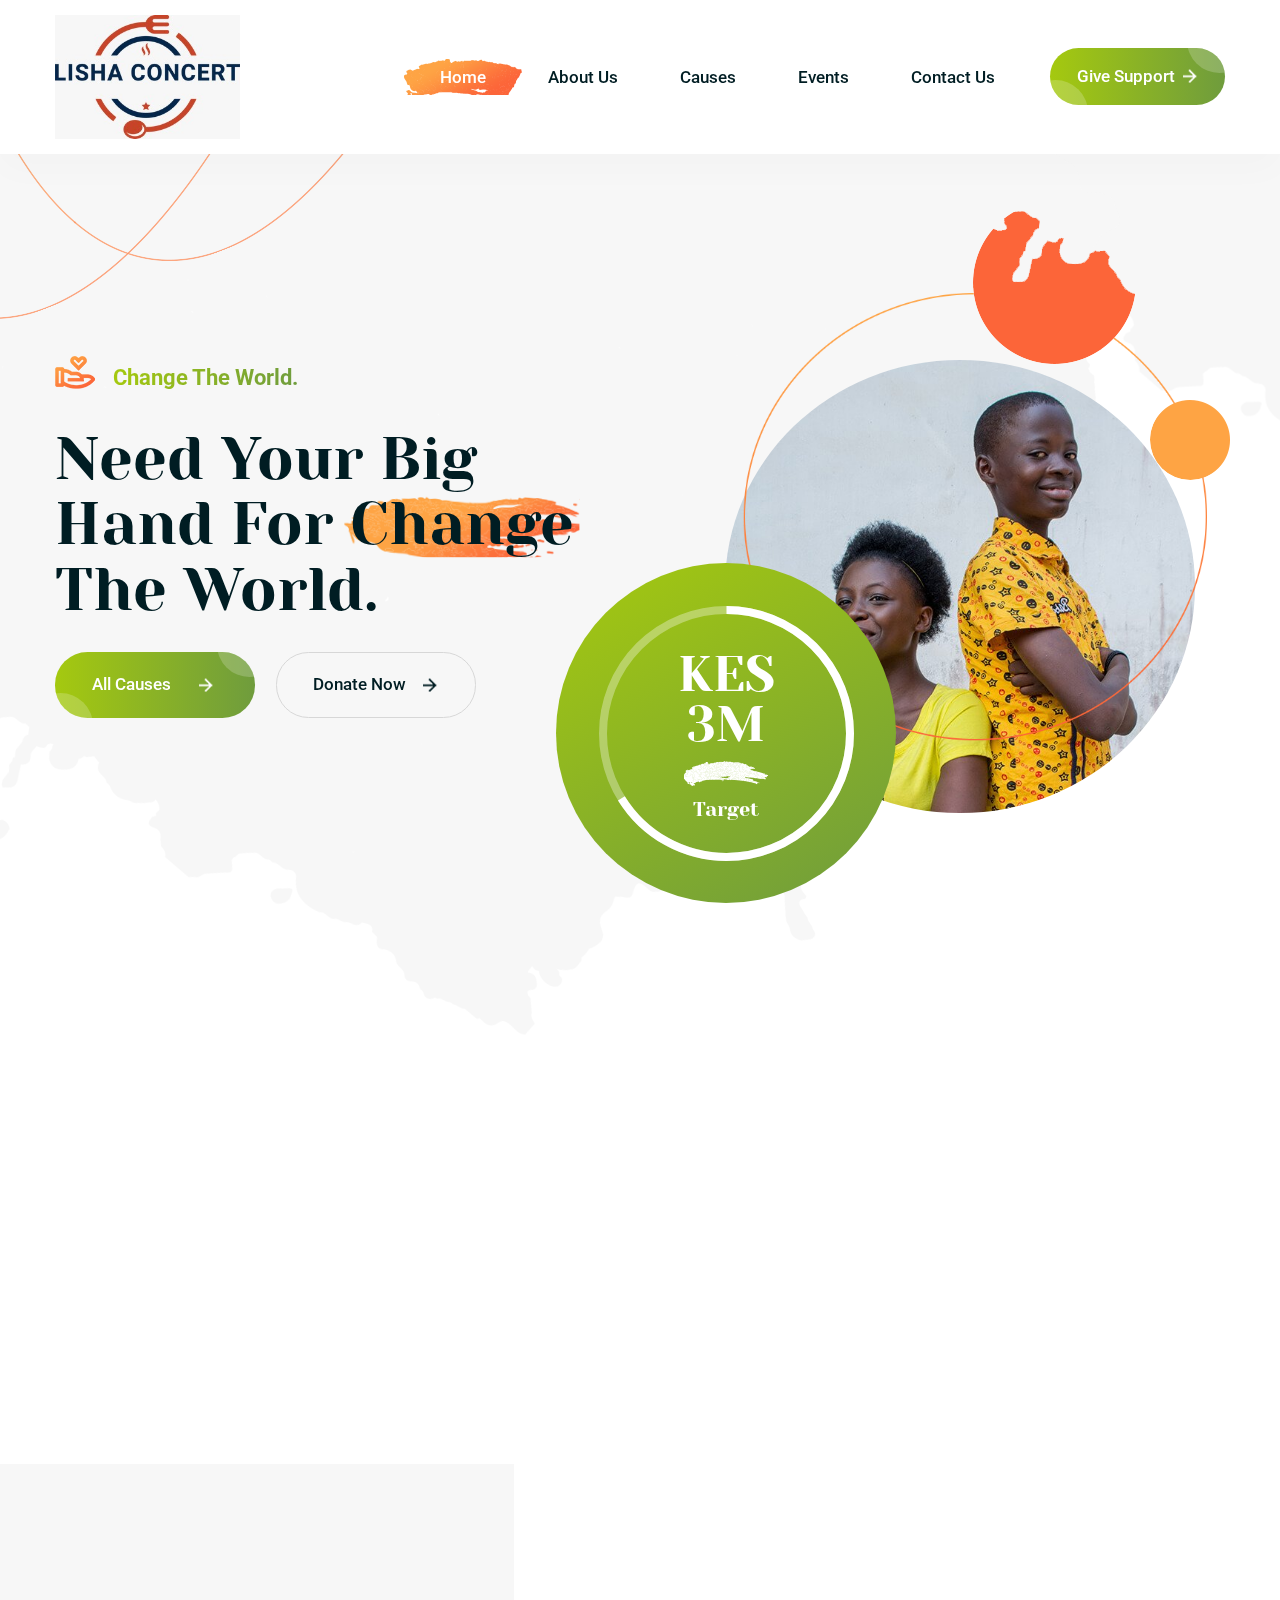
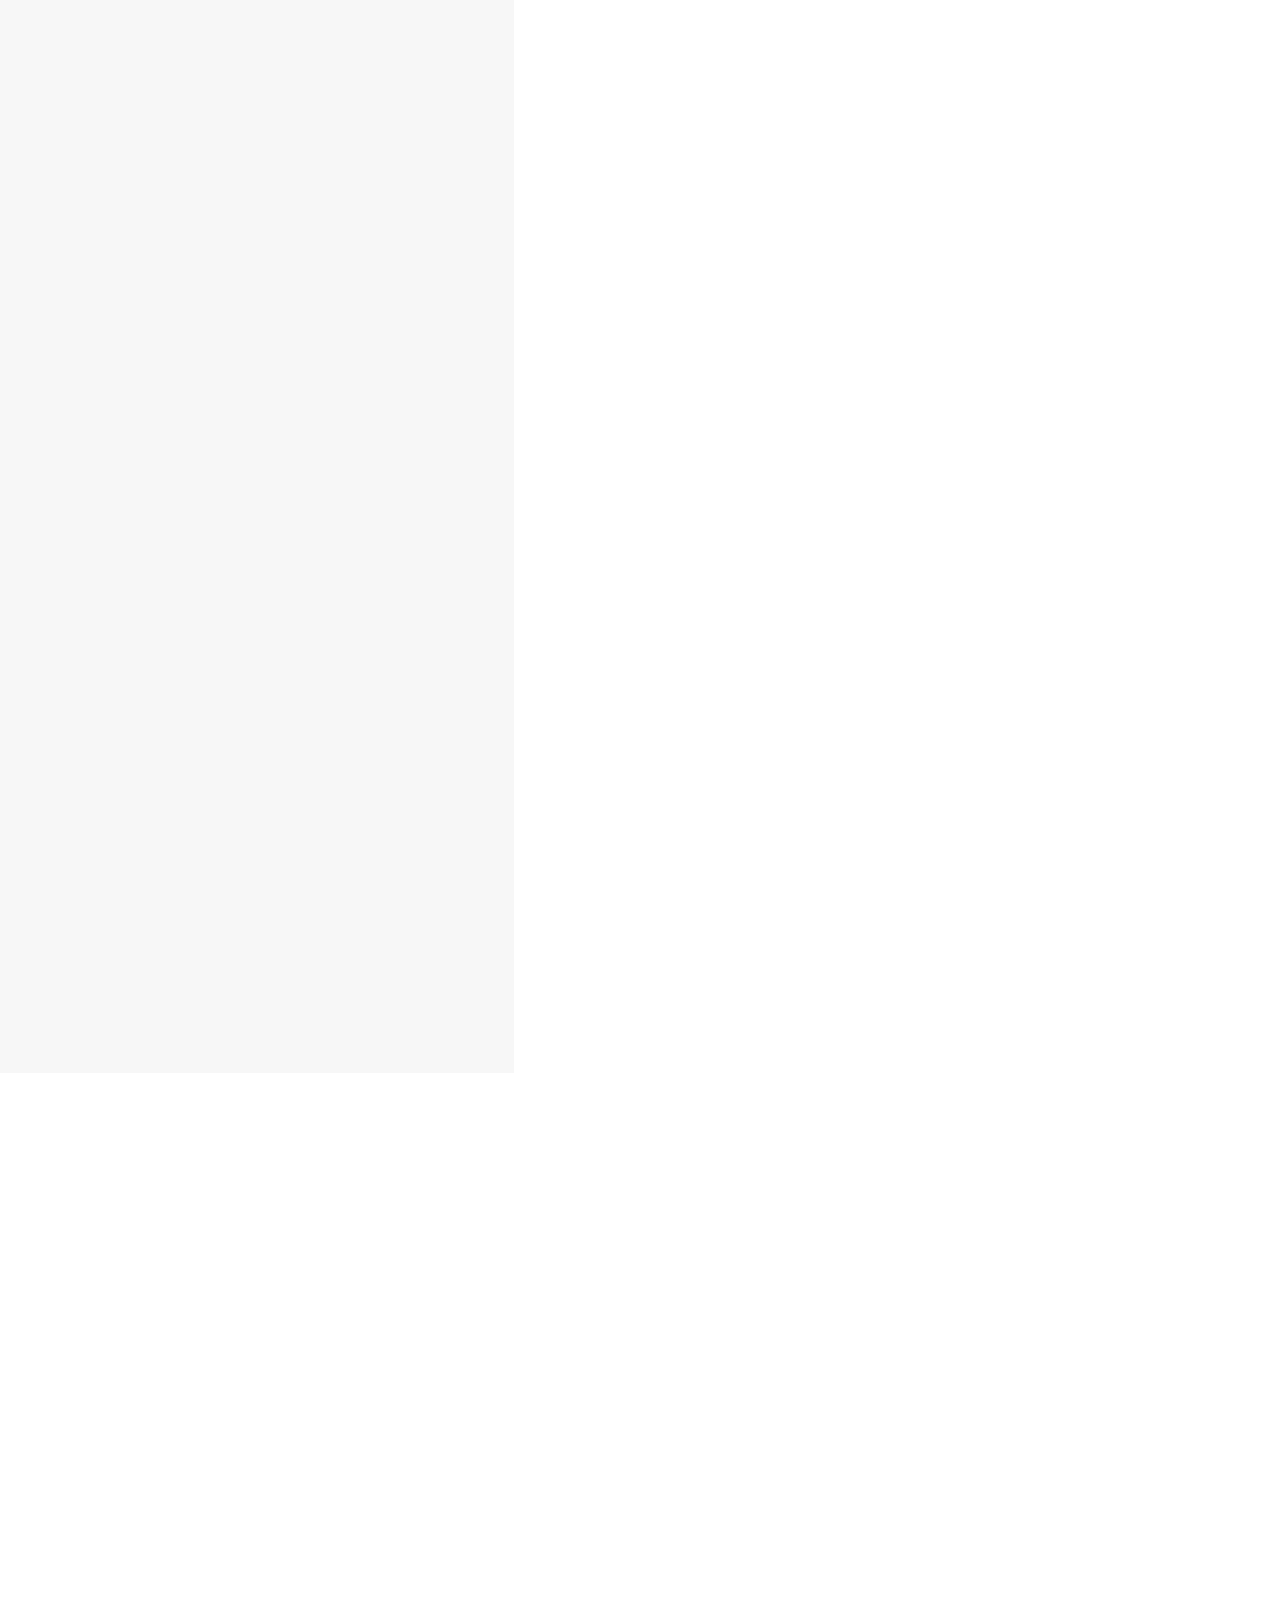
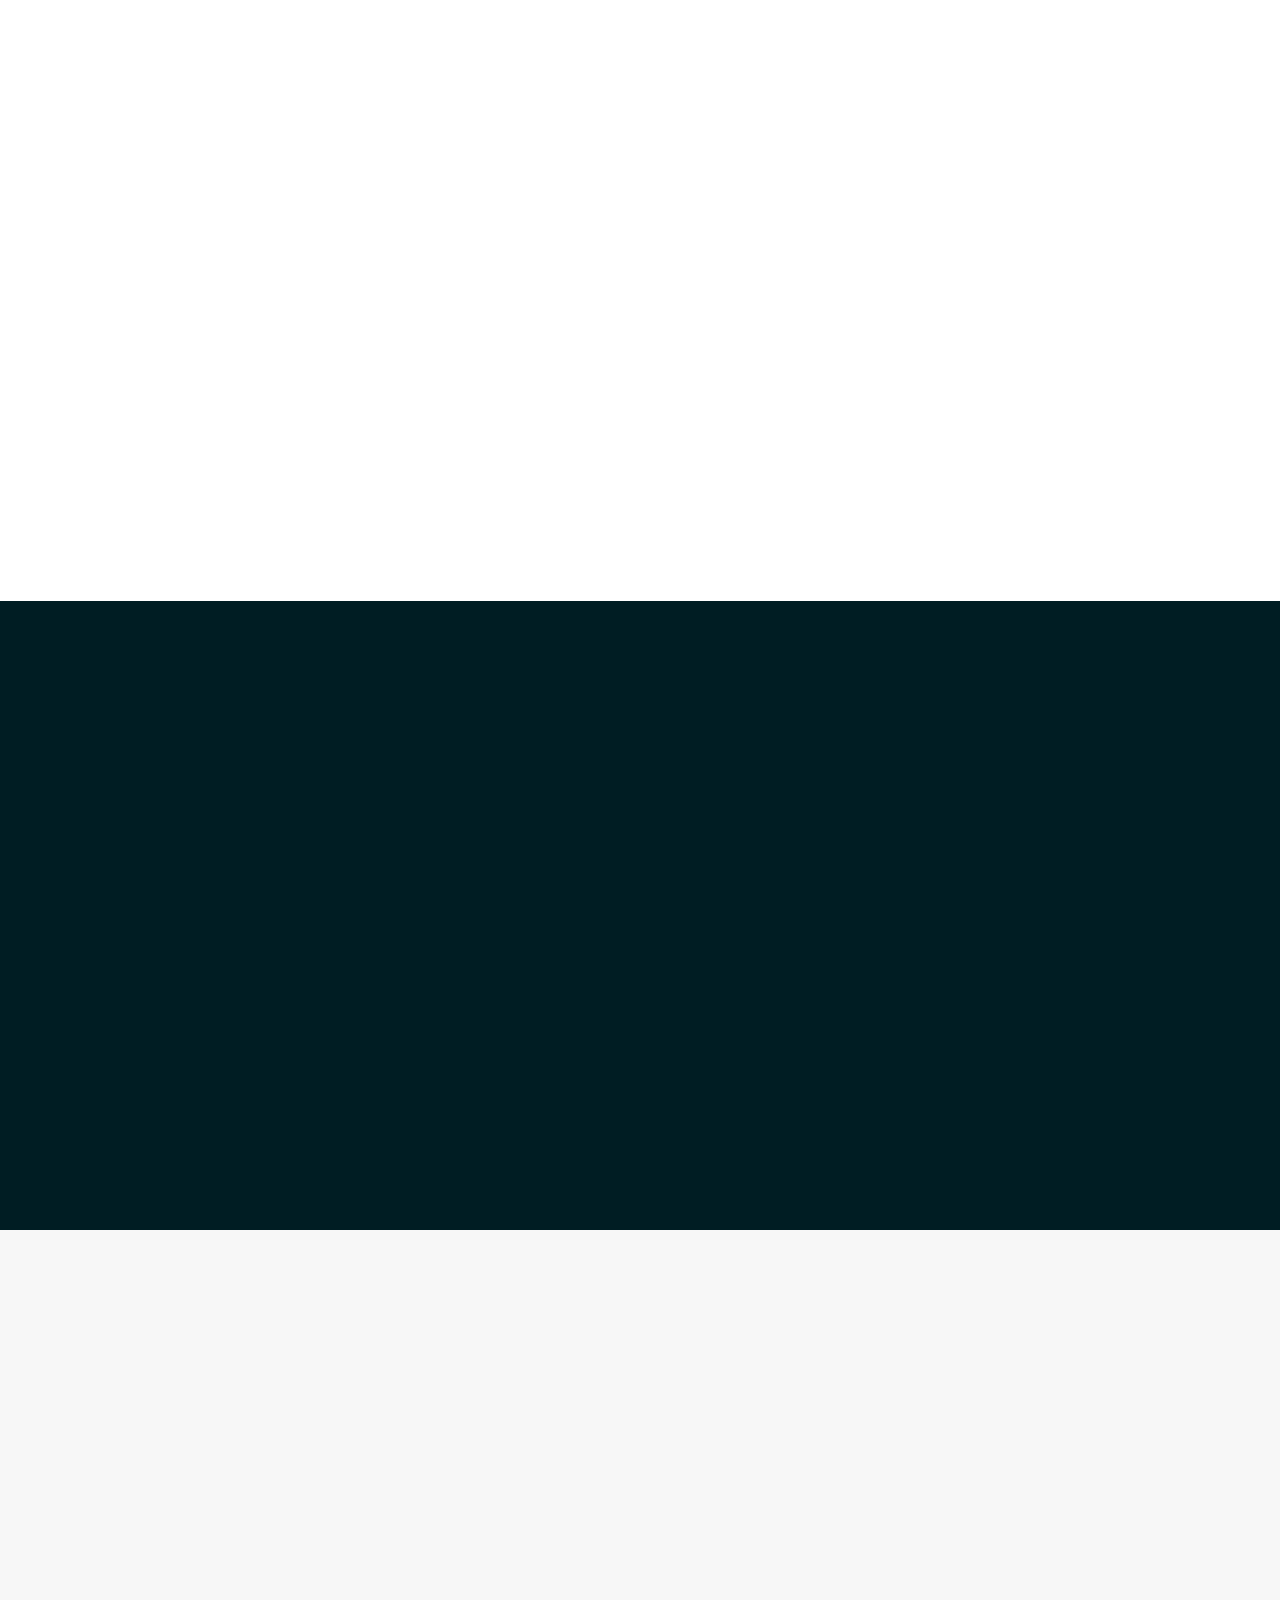
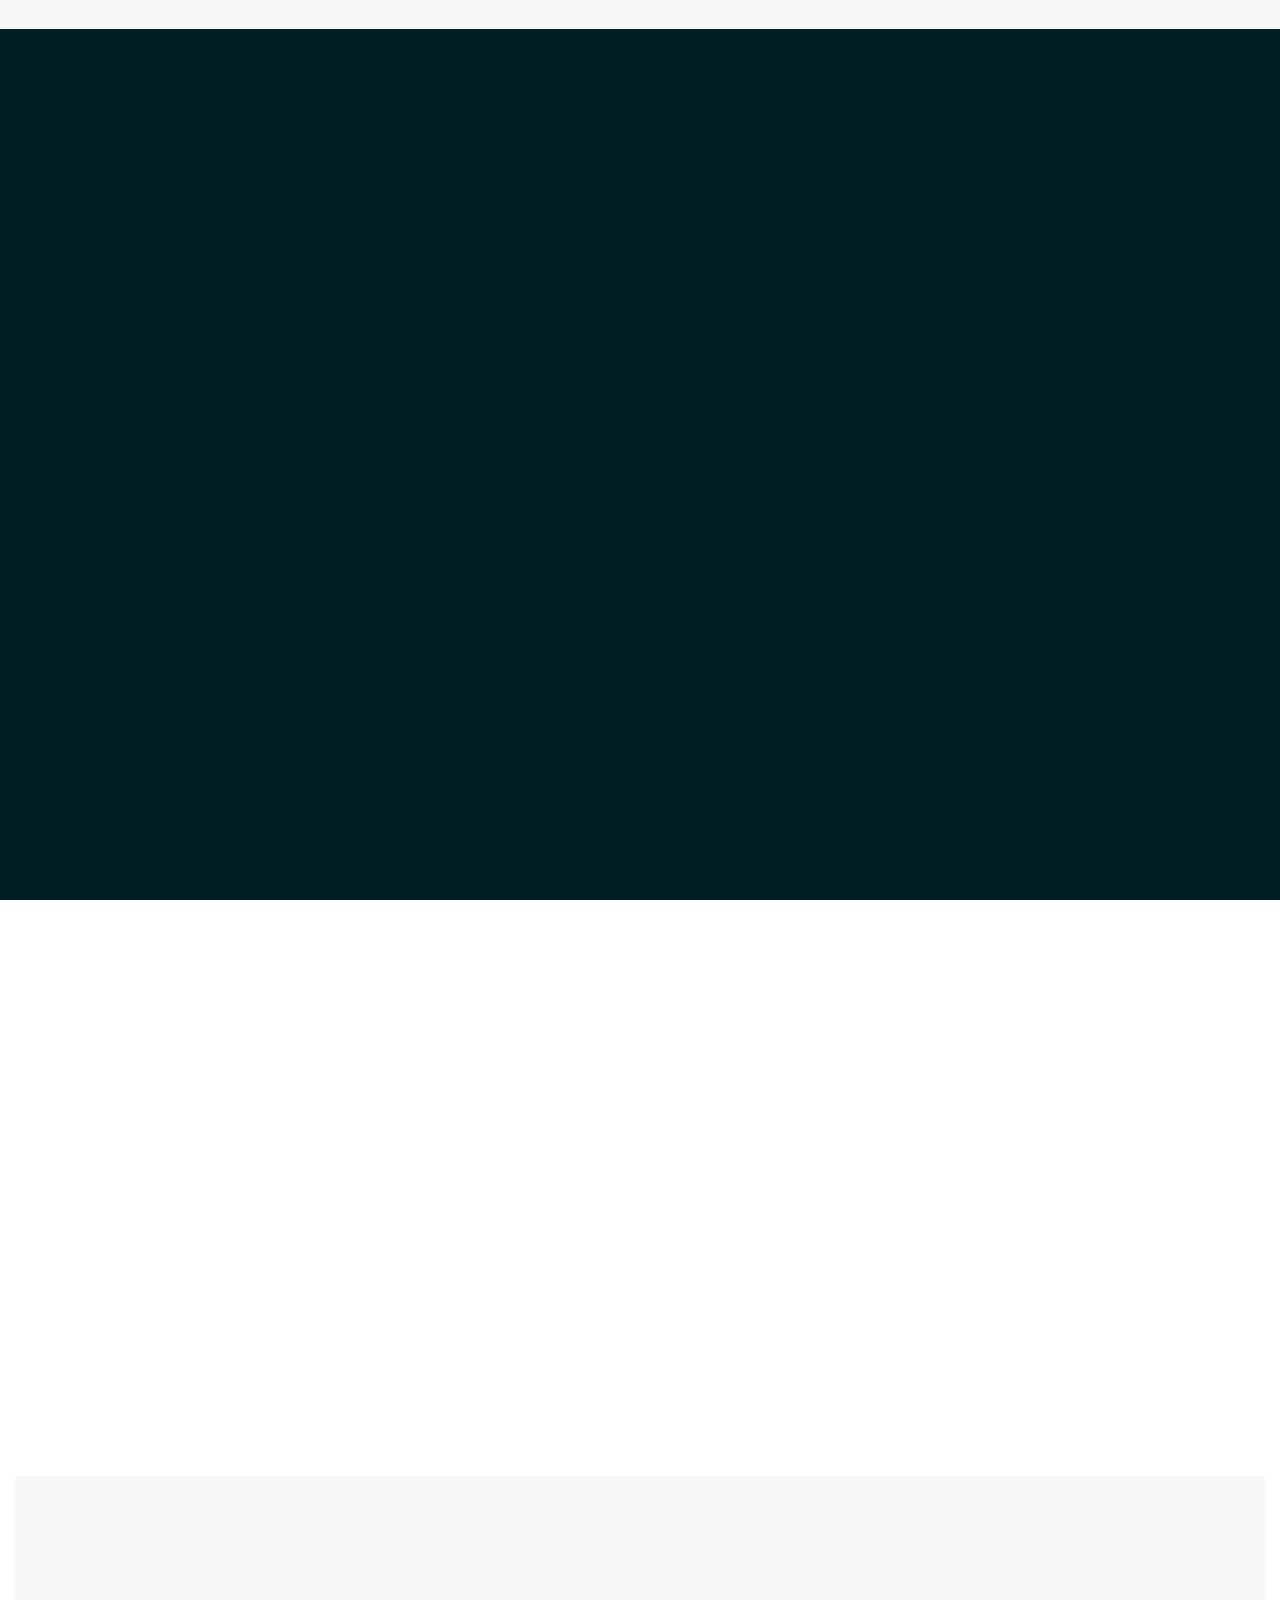
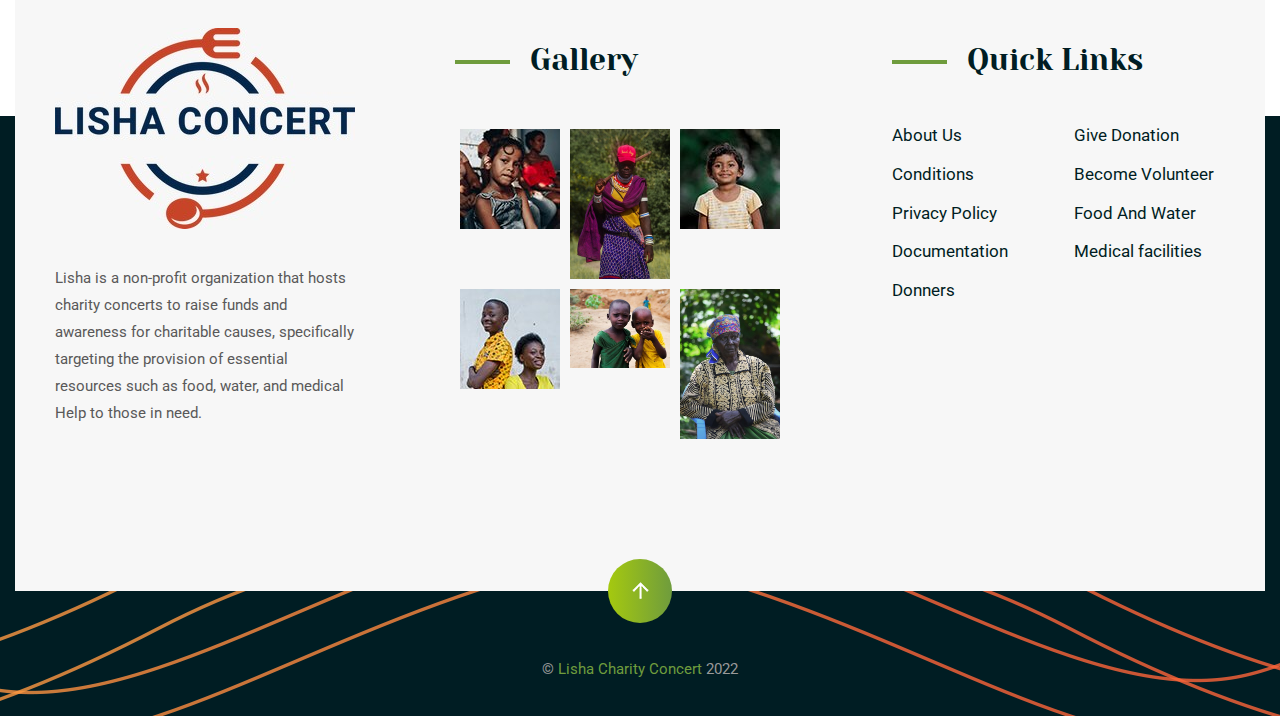
==== commit c88a2374: "Update index.html" ====
--- a/index.html
+++ b/index.html
@@ -150,7 +150,7 @@
                     <div class="donate-circle-wrp">
                       <div class="pie-chart-circle" data-size="255" data-line-width="8" data-line-cap="butt" data-track-color="#ffffff54" data-bar-color="#fff" data-percent="68"></div>
                       <div class="donate-content">
-                        <div class="raised-amount">KES 3 M</div>
+                        <div class="raised-amount">KES 3M</div>
                         <img class="line-shape-img" src="assets/img/shape/line-s2.png" alt="Image-Givest">
                         <h5 class="donate-title">Target</h5>
                       </div>
